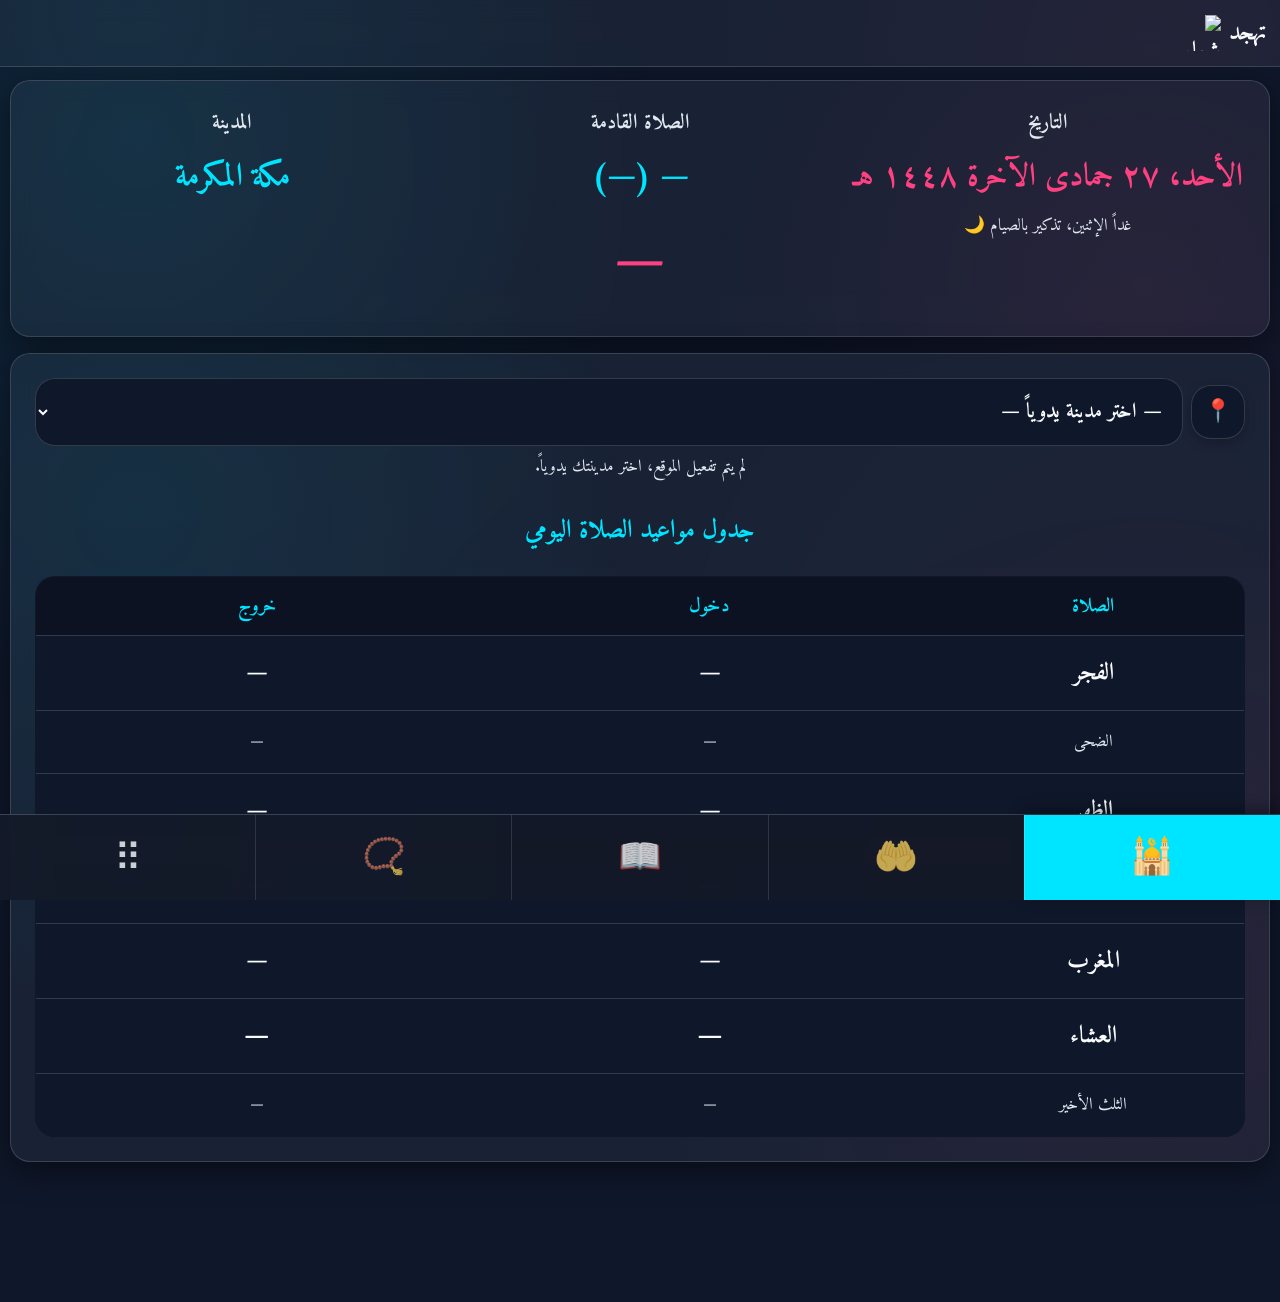
==== index.html @ 6f192158 "123" ====
<!doctype html>
<html lang="ar" dir="rtl" data-scheme="colorful">
<head>
<link rel="canonical" href="https://tahajjud.alhajda.com/" />
<meta name="description" content="تهجد: تطبيق ويب إسلامي متكامل يضم مواقيت الصلاة الدقيقة، أذكار الصباح والمساء، ومصحفاً إلكترونياً للقراءة."/>
<meta name="keywords" content="تهجد, مواقيت الصلاة، أذكار، القرآن الكريم، القبلة"/>

<meta property="og:title" content="تهجد - رفيقك اليومي في الطاعة"/>
<meta property="og:url" content="https://tahajjud.alhajda.com/"/>
<meta property="og:description" content="مواقيت صلاة، أذكار، وقرآن كريم في تطبيق واحد سريع وبسيط."/>
<meta property="og:image" content="./assets/img/icon-512.png"/>

<script type="application/ld+json">
{
  "@context": "https://schema.org",
  "@type": "WebApplication",
  "name": "تهجد",
  "url": "https://tahajjud.alhajda.com/",
  "description": "تطبيق ويب إسلامي متكامل يضم مواقيت الصلاة، أذكار الصباح والمساء، ومصحفاً للقراءة، وبوصلة القبلة.",
  "applicationCategory": "LifestyleApplication",
  "operatingSystem": "All",
  "browserRequirements": "Requires JavaScript and HTML5",
  "softwareVersion": "1.0.0"
}
</script>
  <meta charset="utf-8"/>
  <meta name="viewport" content="width=device-width, initial-scale=1"/>
  <meta name="theme-color" content="#1a1410"/>
  <link rel="manifest" href="./manifest.webmanifest"/>
  <link rel="icon" href="./assets/img/icon-192.png"/>
  <link rel="stylesheet" href="./assets/css/styles.css?v=1.0.0"/>
  <title>تهجد | مواقيت الصلاة، أذكار، والقرآن الكريم</title>
  <link rel="preconnect" href="https://api.aladhan.com" crossorigin>
<link rel="preconnect" href="https://fonts.googleapis.com">
<link rel="preconnect" href="https://fonts.gstatic.com" crossorigin>
<link rel="preload" as="style" href="https://fonts.googleapis.com/css2?family=Amiri:wght@400;700&display=swap">
<link rel="stylesheet" href="https://fonts.googleapis.com/css2?family=Amiri:wght@400;700&display=swap">
</head>
<body>
<header>
  <div class="header-wrap">
    <div class="brand">
  <span>تهجد</span>
  <img src="./assets/img/logo.svg" alt="شعار تطبيق تهجد" style="margin-right: 8px;"/>
</div>
  </div>
</header>

<main>
  <div class="card" id="topKpiCard"> <div class="grid">
      <div class="kpi">
        <div class="label">التاريخ</div>
        <div class="value secondary" id="hijri">—</div>
  <div id="fastingReminder" class="small" style="color: var(--accent); font-weight: bold; margin-top: 6px;"></div>
</div>
      <div class="kpi"><div class="label">الصلاة القادمة</div><div class="value"><span id="nextPrayerName">—</span> <span>(</span><span id="nextPrayerTime">—</span><span>)</span></div><div id="nextCountdown" style="direction: ltr;" class="pulse-text">—</div></div>
      <div class="kpi"><div class="label">المدينة</div><div class="value" id="cityDisplay">—</div><div class="small" id="ptMeta"></div></div>
    </div>
  </div>

  <div class="card">
    <section id="times" class="section active">
      <div class="row" id="locationControls" style="display: flex; flex-wrap: nowrap; gap: 8px;">
        <button class="btn" id="useLocation" title="تحديد موقعي التلقائي" style="padding: 0 12px; font-size: 1.4rem;">📍</button>
        <select id="citySelect" style="flex: 1;"><option value="">— اختر مدينة يدوياً —</option></select>
      </div>
      <div class="small" id="ptStatus" style="margin-top: 6px; text-align: center;"></div>
<h3 class="section-title" style="text-align: center; border-bottom: none; margin-bottom: 5px;">جدول مواعيد الصلاة اليومي</h3>

      <div class="table-wrap">
        <table class="table" style="margin-top:10px">
          <thead>
            <tr>
              <th style="text-align: center; width: 25%;">الصلاة</th>
              <th style="text-align: center;">دخول</th>
              <th style="text-align: center;">خروج</th>
            </tr>
          </thead>
          <tbody>
            <tr id="tr_Fajr"><th>الفجر</th><td id="t_fajr_s" style="text-align: center;">—</td><td id="t_fajr_e" style="text-align: center;">—</td></tr>
            <tr class="minor" id="tr_Duha"><th>الضحى</th><td id="t_duha_s" style="text-align: center;">—</td><td id="t_duha_e" style="text-align: center;">—</td></tr>
            <tr id="tr_Dhuhr"><th>الظهر</th><td id="t_dhuhr_s" style="text-align: center;">—</td><td id="t_dhuhr_e" style="text-align: center;">—</td></tr>
            <tr id="tr_Asr"><th>العصر</th><td id="t_asr_s" style="text-align: center;">—</td><td id="t_asr_e" style="text-align: center;">—</td></tr>
            <tr id="tr_Maghrib"><th>المغرب</th><td id="t_maghrib_s" style="text-align: center;">—</td><td id="t_maghrib_e" style="text-align: center;">—</td></tr>
         <tr id="tr_Isha">
        <th style="text-align: center;">العشاء</th>
        <td style="text-align: center;">
          <div style="display: flex; flex-direction: column; align-items: center; justify-content: center; width: 100%;">
             <div style="display: flex; align-items: center; justify-content: center; gap: 5px;">
                <span id="ishaAdhanLabel" class="small" style="display: none;">الأذان:</span>
                <span id="t_isha_s" class="time-font">—</span>
             </div>
             <div id="trueIshaContainer" class="small" style="display: none; margin-top: 2px;">
                الفعلي: <span id="t_isha_true_s">—</span>
             </div>
          </div>
        </td>
        <td id="t_isha_e" style="text-align: center; vertical-align: middle;" class="time-font">—</td>
      </tr>
            <tr class="minor" id="tr_Lastthird"><th>الثلث الأخير</th><td id="t_lastthird_s" style="text-align: center;">—</td><td id="t_lastthird_e" style="text-align: center;">—</td></tr>
          </tbody>
        </table>
      </div>
    </section>

    <section id="qibla" class="section">
      <p style="text-align: center; font-weight: bold; font-size: 1.3rem;">زاوية القبلة: <span id="qiblaDeg" style="color: var(--accent);">—</span></p>
      <div class="compass">
        <div class="dial"></div>
        <div id="needle" class="needle"></div>
      </div>
      <div class="row" style="justify-content: center; margin-top: 20px;">
        <button class="btn" id="enableCompass" style="font-size: 1.4rem;">اتجاه القبلة</button>
      </div>
      <div class="small" id="compassStatus" style="text-align: center; margin-top: 10px;"></div>
      <div class="small" id="compassAccuracy" style="text-align: center;"></div>
    </section>

    <section id="adhkar" class="section">
  <h3 class="section-title">فائدة اليوم</h3>
  <div class="pager-card" style="margin-bottom: 24px; text-align: center;">
    <p id="dailyBenefitContent" style="font-size: 1.6rem; color: var(--accent); font-weight: bold; line-height: 1.8;">جاري تحميل الفائدة...</p>
  </div>

  <div id="adhkarPills" class="pills"></div>
  <div class="progress" style="margin-bottom: 20px; height: 14px; border-radius: 8px; box-shadow: inset 0 2px 4px rgba(0,0,0,0.3);">
    <div id="globalAdhkarProgress" style="width:0; background:var(--accent);"></div>
  </div>
  <div id="adhkarContainer"></div>
</section>

    <section id="tasbeeh" class="section">
      <div class="tasbeeh-wrap">
        <div class="tasbeeh-meta">
          <select id="tasbeehPhraseSelect" aria-label="اختيار التسبيح"></select>
          <button class="btn secondary" id="tasbeehNext" style="font-size: 1.4rem;">التالي</button>
        </div>
        <div class="current-tasbeeh" id="currentTasbeeh">سُبْحَانَ اللَّهِ</div>
        <div class="tasbeeh-kpi">
          <div class="card inner-card"><div class="kpi"><div class="label">العدّاد</div><div class="tasbeeh-counter" id="tasbeehCount">0</div></div></div>
          <div class="card inner-card"><div class="kpi"><div class="label">الهدف</div><div class="tasbeeh-target" id="tasbeehTarget">الهدف: 33</div></div></div>
        </div>
        <div class="tasbeeh-main-btn-wrap"><button class="tasbeeh-btn" id="tasbeehBtn">سَبِّح</button></div>
        <div class="tasbeeh-secondary-row"><button class="btn danger tasbeeh-reset-small" id="tasbeehReset">تصفير</button></div>
      </div>
    </section>

 <section id="quran" class="section">
  <div class="quran-header">
    <h3 class="section-title">القرآن الكريم</h3>
    
    <button id="btnContinueReading" class="btn" style="width: 100%; margin-bottom: 15px; display: none; background: var(--accent2); font-size:1.4rem;">
       📖 متابعة القراءة (صفحة <span id="lastReadPageNum"></span>)
    </button>

    <input type="text" id="quranSearch" placeholder="🔍 ابحث عن اسم السورة..." 
           style="width: 100%; margin-bottom: 15px; padding: 12px; border-radius: 10px; border: 1px solid var(--border); background: var(--bg); color: var(--fg);">
    
    <div id="quranTabs" class="pills" style="grid-template-columns: 1fr 1fr 1fr; margin-bottom: 15px;">
      <button class="active" data-tab="surah">السور</button>
      <button data-tab="juz">الأجزاء</button>
      <button data-tab="page">الصفحات</button>
    </div>
  </div>

  <div id="surahList" class="surah-grid">
     <div style="text-align:center; width:100%; grid-column: 1 / -1;">جاري تحميل القائمة...</div>
  </div>

  <div id="quranReader" style="display:none;">
    <div class="reading-controls" style="display: flex; justify-content: space-between; align-items: center; margin-bottom: 20px;">
      <button id="backToSurahs" class="btn secondary" style="font-size: 1.2rem;">← عودة</button>
      <div id="surahTitle" style="font-size: 1.8rem; color: var(--accent); font-weight:bold;"></div>
      <div style="width: 40px;"></div> 
    </div>
    
    <div id="quranText" class="quran-text-container"></div>
    
    <div id="quranPageControls" class="reading-controls" style="display: none; justify-content: space-between; align-items: center; margin-top: 20px; border-top: 1px solid var(--border); padding-top: 15px;">
       <button id="btnNextPage" class="btn secondary" style="min-width: 90px;">التالية ←</button>
       <div id="pageInfo" style="font-weight: bold; color: var(--muted); font-size: 1.3rem;"></div>
       <button id="btnPrevPage" class="btn secondary" style="min-width: 90px;">→ السابقة</button>
    </div>
  </div>
</section>


    <section id="settings" class="section">
      <h3 class="section-title">إعدادات التطبيق</h3>
      <div class="pager-card" style="margin-bottom: 16px;">
    <div style="font-weight: bold; color: var(--accent); margin-bottom: 12px;">أقسام إضافية:</div>
    <div style="display: grid; gap: 10px; grid-template-columns: 1fr 1fr;">
       <button onclick="showSection('qibla')" class="btn secondary" style="font-size: 1.2rem;">🧭 القبلة</button>
       <button onclick="showSection('learning')" class="btn secondary" style="font-size: 1.2rem;">📚 فوائد وتعلم</button>
    </div>
  </div>
      <div class="pager-card" style="margin-bottom: 16px;">
        <div style="font-weight: bold; color: var(--accent); margin-bottom: 12px;">المظهر والألوان:</div>
        <div style="display: flex; gap: 12px; justify-content: center; flex-wrap: wrap;">
          <button class="color-dot" data-val="white" style="background-color: #f8f9fa;" title="ورقي"></button>
          <button class="color-dot" data-val="black" style="background-color: #141414;" title="مسطح"></button>
          <button class="color-dot" data-val="brown" style="background-color: #d4af37;" title="كلاسيكي"></button>
          <button class="color-dot" data-val="gray" style="background-color: #70757a;" title="زجاجي"></button>
          <button class="color-dot" data-val="colorful" style="background: linear-gradient(45deg, #06b6d4, #8b5cf6);" title="ملون"></button>
        </div>
      </div>

      <div class="pager-card" style="margin-bottom: 16px;">
        <div style="font-weight: bold; color: var(--accent); margin-bottom: 12px;">القراءة والتنبيهات:</div>
        <div style="display: grid; gap: 10px; grid-template-columns: 1fr 1fr;">
           <button id="toggleTashkeel" class="btn secondary" style="font-size: 1.2rem;">التشكيل (بَ/ب)</button>
           <button id="btnNotify" class="btn secondary" style="font-size: 1.2rem;">تنبيه الأذان 🔔</button>
           <button id="btnTextInc" class="btn secondary" style="font-size: 1.2rem;">تكبير الخط (A+)</button>
           <button id="btnTextDec" class="btn secondary" style="font-size: 1.2rem;">تصغير الخط (A-)</button>
           
        </div>
      </div>
<div class="pager-card" style="margin-bottom: 16px;">
  <div style="font-weight: bold; color: var(--accent); margin-bottom: 12px;">وقت العشاء الفعلي:</div>
  <button id="btnToggleTrueIsha" class="btn secondary" style="width: 100%; margin-bottom: 10px;">إظهار العشاء الفعلي</button>
  <p style="font-size: 1rem; color: var(--muted); line-height: 1.5; margin: 0; text-align: justify;">
    <b>لماذا يختلف؟</b> توقيت الأذان (الرسمي) يتبع تقويم أم القرى الذي يعتمد إضافة 90 دقيقة ثابتة بعد المغرب، بينما الوقت "الفعلي" يعتمد على الحساب الفلكي الدقيق لغياب الشفق الأحمر تماماً، وهو الأدق فلكياً.
  </p>
</div>
      <div class="pager-card" style="margin-bottom: 24px;">
        <div style="font-weight: bold; color: var(--accent); margin-bottom: 10px;">ضبط التاريخ الهجري:</div>
        <select id="hijriAdjSelect" style="width: 100%; border: 1px solid var(--border); background: var(--bg); color: var(--fg); border-radius: var(--radius); padding: 12px; font-family: 'Amiri', serif; font-size: 1.2rem; outline: none;">
          <option value="-2">تقديم يومين (-٢)</option>
          <option value="-1">تقديم يوم (-١)</option>
          <option value="0" selected>مطابق للتقويم (دقيق)</option>
          <option value="1">تأخير يوم (+١)</option>
          <option value="2">تأخير يومين (+٢)</option>
        </select>
      </div>
      
      <div style="text-align: center; padding: 20px 10px; color: var(--muted); font-size: 1.2rem; font-weight: bold; font-family: Arial, sans-serif;">
  الإصدار 1.0.0
</div>
    </section>
  </div>
</main>

<div id="updateBar">
  <div class="msg">تحديث جديد متوفر</div>
  <div class="row" style="margin:0"><button class="btn" id="updateNow">تحديث</button><button class="btn secondary" id="updateLater">لاحقًا</button></div>
</div>

<nav class="bottom-nav">
  <button class="active" data-target="times" title="أوقات الصلاة">🕌</button>
  <button data-target="adhkar" title="الأذكار">🤲</button>
  <button data-target="quran" title="القرآن">📖</button>
  <button data-target="tasbeeh" title="تسبيح">📿</button>
  <button data-target="settings" title="المزيد">⠿</button>
</nav>

<script src="./assets/js/app.js?v=1.0.1" type="module"></script>
</body>
</html>
---- assets/css/styles.css ----
@import url('https://fonts.googleapis.com/css2?family=Amiri:wght@400;700&display=swap');

:root, [data-scheme='brown'] {
  --bg: #2b221a; --bg2: #3a2e24; --card: #3a2e24; --fg: #fdf5e6; 
  --muted: #d4c4b7; --accent: #d4af37; --accent2: #b8860b; --danger: #e63946; 
  --border: rgba(212, 175, 55, 0.35); --radius: 14px; 
  --card-border: 1px solid var(--border); --card-shadow: 0 8px 24px rgba(0,0,0,0.3); 
  --pattern-bg: url("data:image/svg+xml,%3Csvg width='40' height='40' viewBox='0 0 40 40' xmlns='http://www.w3.org/2000/svg'%3E%3Cpath d='M20 0l2 10 10 2-10 2-2 10-2-10-10-2 10-2z' fill='%23d4af37' fill-opacity='0.1' fill-rule='evenodd'/%3E%3C/svg%3E");
}

[data-scheme='colorful'] {
  --bg: #0f172a; --bg2: rgba(30, 41, 59, 0.7); --card: rgba(30, 41, 59, 0.7);
  --fg: #f8fafc; --muted: #e2e8f0; --accent: #00e5ff; --accent2: #ff4081; --danger: #ff5252; 
  --border: rgba(255, 255, 255, 0.15); --radius: 20px; 
  --card-border: 1px solid rgba(255, 255, 255, 0.15); --card-shadow: 0 8px 32px rgba(0, 0, 0, 0.5); 
  --pattern-bg: radial-gradient(circle at 10% 20%, rgba(0, 229, 255, 0.08), transparent 40%), radial-gradient(circle at 90% 80%, rgba(255, 64, 129, 0.08), transparent 40%);
}

[data-scheme='black'] {
  --bg: #000000;         /* أسود مطلق للخلفية الأساسية والقارئ */
  --bg2: #080808;        /* أسود قريب جداً للهيدر والفوتر ليعطي عمق */
  --card: #0c0c0c;       /* أسود بلمحة رمادية بسيطة للكروت لتظهر ملامحها */
  --fg: #d4c4b7;         /* لون بني خفيف (كريمي ترابي) مريح جداً للعين وغير ناصع */
  --muted: #666666;      /* لون رمادي للنصوص الأقل أهمية */
  --accent: #d4af37;     /* لون ذهبي مطفي للعناوين والأرقام */
  --accent2: #333333;    /* لون للأزرار غير النشطة */
  --danger: #9e2a2b;     /* أحمر داكن هادئ */
  --border: #1a1a1a;     /* حدود خفيفة جداً تظهر ملامح الأقسام */
  --radius: 12px; 
  --card-border: 1px solid var(--border); 
  --card-shadow: none; 
  --pattern-bg: none;    /* إزالة أي نقش لضمان سواد الخلفية في القرآن */
}

[data-scheme='gray'] {
  --bg: #1a1c23; --bg2: #272a33; --card: #272a33; --fg: #f1f3f5; --muted: #aab0b6; 
  --accent: #8ab4f8; --accent2: #5f6368; --danger: #f28b82; --border: rgba(255,255,255,.1);
  --radius: 16px; --card-border: 1px solid var(--border); --card-shadow: 0 8px 24px rgba(0,0,0,0.3); --pattern-bg: none;
}

[data-scheme='white'] {
  --bg: #f4f6f8; --bg2: #ffffff; --card: #ffffff; --fg: #1c1e21; --muted: #606770; 
  --accent: #1877f2; --accent2: #a0aab5; --danger: #d93025; --border: rgba(0,0,0,.1);
  --radius: 14px; --card-border: 1px solid var(--border); --card-shadow: 0 4px 16px rgba(0,0,0,0.06); --pattern-bg: none;
}

*{box-sizing:border-box;min-width:0}
html,body{margin:0;padding:0;}

body{
  font-family: 'Amiri', serif;
  font-size: 1.5rem; 
  text-rendering:optimizeLegibility;
  background:var(--bg); color:var(--fg);
  /* السماح بالسحب الطبيعي */
  overflow-y: auto; overflow-x: hidden;
  transition: font-size 0.3s ease, background 0.4s ease, color 0.4s ease;
}

body::before{
  content:'';position:fixed;inset:0;pointer-events:none; z-index:-2; background: var(--pattern-bg, none);
}

a{color:inherit; text-decoration:none;}
img,svg,canvas{max-width:100%;height:auto}

header{
  position: fixed; top: 0; left: 0; right: 0;
  background:var(--bg2); border-bottom:1px solid var(--border);
  z-index: 1000; backdrop-filter: blur(12px); -webkit-backdrop-filter: blur(12px);
}
header::before {
  content:''; position:absolute; inset:0; pointer-events:none; z-index:-1;
  background: var(--pattern-bg, none); opacity: 0.6;
}
.header-wrap{
  width:100%; padding:12px 14px; display:flex; align-items:center; justify-content:flex-start; /* لليمين في الـ RTL */
}
.brand{display:flex;align-items:center;font-weight:900;font-size:1.5rem;}
.brand img{width:36px;height:36px}

main{
  width:100%; max-width:100%; padding:80px 10px 140px; /* مساحة للهيدر والفوتر */
  display:grid; gap:16px; margin:0;
}

.card {
  background:var(--bg2); border:var(--card-border); border-radius:var(--radius);
  box-shadow:var(--card-shadow); padding:24px; position:relative; overflow:hidden;
  transition: background 0.4s ease, box-shadow 0.4s ease, border-color 0.4s ease;
}
[data-scheme='colorful'] .card { backdrop-filter: blur(12px); -webkit-backdrop-filter: blur(12px); }
.card::before { content:''; position:absolute; inset:0; pointer-events:none; z-index:0; background: var(--pattern-bg, none); opacity: 0.8; }
.card > * { position: relative; z-index: 1; }

.inner-card { padding: 16px; background: rgba(0,0,0,0.1); box-shadow: inset 0 2px 10px rgba(0,0,0,0.1); border: 1px solid var(--border); }
.grid{display:grid;grid-template-columns:repeat(auto-fit,minmax(260px,1fr));gap:14px}
.kpi{text-align:center}
.kpi .label{color:var(--muted);font-size:1.3rem; margin-bottom: 8px; display:block; font-weight:bold;}
.kpi .value{font-size:2rem;font-weight:900;color:var(--accent)}
.kpi .value.secondary{color:var(--accent2)}

@keyframes pulse { 0% { opacity: 1; transform: scale(1); } 50% { opacity: 0.8; transform: scale(0.98); } 100% { opacity: 1; transform: scale(1); } }
.pulse-text { animation: pulse 2s infinite ease-in-out; }
#nextCountdown{font-size:3.5rem;font-weight:900;color:var(--accent2);margin-top:8px}

.section{display:none;}
.section.active{display:block; animation: fadeIn 0.4s cubic-bezier(0.4, 0, 0.2, 1) forwards;}
@keyframes fadeIn { from { opacity: 0; transform: translateY(15px); } to { opacity: 1; transform: translateY(0); } }

.row{display:flex;gap:12px;flex-wrap:wrap;align-items:center}
.row button,.row select,.row input { border:1px solid var(--border);background:var(--bg);color:var(--fg); border-radius:var(--radius);padding:14px 16px;min-height:54px; font-family:'Amiri',serif; font-size: 1.3rem; font-weight: bold; transition: all 0.2s; outline: none; }

.table-wrap{overflow-x:auto;-webkit-overflow-scrolling:touch}
.table{width:100%;border-collapse:collapse;border: 1px solid var(--border); margin-top:12px; border-radius: var(--radius); overflow: hidden; background: var(--bg);}
.table th,.table td{padding:16px 8px; border-bottom:1px solid var(--border); font-size: 1.5rem; font-weight: bold;}
.table thead th{color:var(--accent);background:rgba(0,0,0,0.2); font-size: 1.4rem;}
.table tr.minor th,.table tr.minor td{color:var(--muted); font-weight: normal;}
.current-prayer { background-color: rgba(212, 175, 55, 0.15) !important; border-right: 6px solid var(--accent); }

.btn{background:var(--accent);color:var(--bg);border:none;border-radius:var(--radius);padding:14px 20px;font-weight:900;font-family:'Amiri',serif;cursor:pointer; font-size: 1.3rem; transition: all 0.2s; box-shadow: 0 4px 12px rgba(0,0,0,0.2);}
.btn.secondary{background:var(--bg);color:var(--fg);border:1px solid var(--border); box-shadow: none;}
.btn.danger{background:var(--danger);color:#fff;}

/* الأزرار السفلية (كبيرة ومتلاصقة وثابتة) */
.bottom-nav {
  position: fixed; bottom: 0; left: 0; right: 0;
  background: var(--bg2); border-top: 1px solid var(--border);
  display: flex; justify-content: center; align-items: stretch;
  padding: 0; z-index: 1000; backdrop-filter: blur(12px); -webkit-backdrop-filter: blur(12px);
  padding-bottom: env(safe-area-inset-bottom, 0px);
}
.bottom-nav::before { content:''; position:absolute; inset:0; pointer-events:none; z-index:-1; background: var(--pattern-bg, none); opacity: 0.6; }
.bottom-nav button { 
  background: var(--bg); border: none; border-left: 1px solid var(--border); border-radius: 0;
  font-size: 2.2rem; padding: 20px 0; cursor: pointer; transition: all 0.3s; 
  flex: 1; margin: 0; display: flex; justify-content: center; 
  /* تعديل هنا: تقليل الفلتر وزيادة الشفافية للوضوح */
  filter: grayscale(30%) opacity(0.8); 
  position: relative; z-index: 1; 
}

/* تحسين إضافي لزر الإعدادات (المزيد) تحديداً */
.bottom-nav button[data-target="settings"] {
  font-size: 2.4rem; /* تكبير بسيط ليظهر الرمز بوضوح */
  color: var(--fg);
}
/* تحسين ظهور الأيقونات غير النشطة في الوضع الأسود */
[data-scheme='black'] .bottom-nav button {
    filter: grayscale(100%) brightness(0.7); /* جعلها هادئة وغير لامعة */
    color: var(--fg);
}

[data-scheme='black'] .bottom-nav button.active {
    filter: none; /* الأيقونة النشطة تظهر بلونها الكامل أو الأبيض */
    background: #111111; /* خلفية خفيفة جداً للزر النشط */
}
.bottom-nav button:last-child { border-left: none; }
.bottom-nav button.active { background: var(--accent); filter: grayscale(0%) opacity(1); box-shadow: 0 -4px 15px rgba(0,0,0,0.4); }

.pills {display: grid; grid-template-columns: repeat(4, 1fr); gap: 10px; margin: 10px 0 20px;}
.pills button { border: 1px solid var(--border); background: var(--bg); color: var(--fg); border-radius: var(--radius); padding: 12px 4px; min-height: 58px; font-family: 'Amiri', serif; cursor: pointer; font-size: 1.2rem; font-weight: bold; line-height: 1.3; transition: all 0.2s; }
.pills button.active {background: var(--accent2); color: #fff; border-color: var(--accent2); transform: scale(1.05); }

.pager-wrap{display:grid;gap:18px; width:100%; margin:0 auto}
.pager-card{padding:26px;border:var(--card-border);border-radius:var(--radius);background:var(--bg);box-shadow:var(--card-shadow); transition: all 0.3s;}
.dhikr-text,.pager-card .dhikr-text{font-size:2em;line-height:2.2;margin:0;color:var(--accent); font-weight: bold;}
.pager-meta{display:flex;justify-content:space-between;gap:12px;flex-wrap:wrap;color:var(--muted);font-size:1.2rem;margin-top:16px}
.pager-controls{display:grid;grid-template-columns:1fr 1fr;gap:14px}
.pager-index{text-align:center;color:var(--muted);font-size:1.4rem; font-weight: bold;}

.progress{background:rgba(0,0,0,.2);border: 1px solid var(--border);}
.progress>div{height:100%;width:0;background:var(--accent); transition: width 0.5s cubic-bezier(0.4, 0, 0.2, 1); border-radius: 6px;}

.actions{display:flex;gap:14px;flex-wrap:wrap;justify-content:flex-start;align-items:center;margin-top:16px}
.actions .left{display:flex;gap:12px;flex-wrap:wrap;align-items:center}
.btn.tiny,.mini-link{padding:10px 14px !important;min-height:40px !important;font-size:1.2rem !important;border-radius:var(--radius) !important;font-weight:800}

.repeat-square{width:70px;min-width:70px;height:70px;padding:0 !important;border-radius:var(--radius) !important;display:inline-flex;align-items:center;justify-content:center;font-size:1.8rem !important;font-weight:900;font-family:Arial,sans-serif; background: var(--bg2);}
.repeat-square.wide{width:auto;min-width:90px;padding:0 16px !important}
.repeat-square.done{background:var(--accent2);color:#fff;border-color:var(--accent2)}
.when-chip{display:inline-flex;align-items:center;gap:6px;padding:8px 12px;border-radius:var(--radius);border:1px dashed var(--accent);font-size:1.2rem;color:var(--accent)}

.compass{position:relative;width:260px;height:260px;margin:20px auto}
.compass .dial{position:absolute;inset:0;border-radius:50%;border:6px solid var(--accent);background:var(--bg) url("data:image/svg+xml,%3Csvg width='100%25' height='100%25' viewBox='0 0 100 100' xmlns='http://www.w3.org/2000/svg'%3E%3Ccircle cx='50' cy='50' r='40' fill='none' stroke='%23d4af37' stroke-width='1' stroke-opacity='0.3'/%3E%3C/svg%3E") center center no-repeat; background-size: cover; box-shadow: inset 0 0 20px rgba(0,0,0,0.5);}
.compass .needle {
  position: absolute;
  left: 50%;
  top: 50%;
  width: 8px;
  height: 120px;
  background: var(--danger);
  transform-origin: 50% 100%;
  transform: translate(-50%, -100%) rotate(0deg);
  border-radius: 6px;
  box-shadow: 0 4px 8px rgba(0,0,0,0.5);

}
.tasbeeh-wrap{display:grid;gap:18px; width:100%; margin:0 auto}
.tasbeeh-meta{display:grid;gap:12px;grid-template-columns:1fr auto}
#tasbeehPhraseSelect { width: 100%; background-color: var(--bg) !important; border: 2px solid var(--border) !important; color: var(--fg) !important; font-size: 1.6rem !important; font-weight: bold; padding: 16px 12px !important; border-radius: var(--radius); outline: none; transition: border-color 0.3s; }
.current-tasbeeh{padding:24px;border:var(--card-border);border-radius:var(--radius);background:var(--bg);text-align:center;font-weight:900;font-size:2.2rem;line-height:1.8;color:var(--accent);box-shadow:var(--card-shadow);}
.tasbeeh-kpi{display:grid;grid-template-columns:repeat(2,minmax(0,1fr));gap:16px}
.tasbeeh-counter{font-size:4.5rem !important;line-height:1;font-weight:900;color:var(--accent);font-family:Arial,sans-serif}
.tasbeeh-target{font-size:1.8rem;font-weight:800;color:var(--accent2)}
.tasbeeh-main-btn-wrap{margin-top:16px;display:flex;justify-content:center}
.tasbeeh-btn{ width:180px;height:180px;border-radius:50%;font-size:2.5rem;font-weight:900; background: radial-gradient(circle at 30% 30%, var(--accent), var(--accent2)); color:var(--bg);border:6px solid var(--bg);box-shadow:0 10px 30px rgba(0,0,0,0.5), inset 0 0 20px rgba(255,255,255,0.2); display:flex;align-items:center;justify-content:center;font-family:'Amiri',serif;cursor:pointer; transition: all 0.15s cubic-bezier(0.4, 0, 0.2, 1); }
.tasbeeh-btn:active{transform:scale(.92);box-shadow:0 4px 15px rgba(0,0,0,0.5), inset 0 0 10px rgba(0,0,0,0.2);}
.tasbeeh-secondary-row{display:flex;justify-content:center;margin-top:18px}

.section-title { font-size: 1.6rem; color: var(--accent); border-bottom: 2px dashed var(--border); padding-bottom: 8px; margin-bottom: 16px;}
.custom-list { padding-right: 20px; font-size: 1.4rem; line-height: 1.8; }
.custom-list li { margin-bottom: 12px; }
.custom-list a { color: var(--accent); text-decoration: underline; text-decoration-color: var(--border); text-underline-offset: 4px; }
.custom-list a:hover { color: var(--accent2); }

#updateBar{position:fixed;left:50%;bottom:120px;transform:translateX(-50%);width:min(520px,calc(100% - 24px));display:none;gap:10px;align-items:center;justify-content:space-between;background:var(--bg2);border:1px solid var(--accent);border-radius:var(--radius);padding:14px 18px;z-index:9999; box-shadow: 0 10px 30px rgba(0,0,0,0.5);}
#updateBar .msg{font-size:1.3rem;font-weight:700}

.color-dot {
  width: 32px !important; height: 32px !important;
  border-radius: 50% !important; border: 2px solid rgba(255,255,255,0.3) !important;
  cursor: pointer; padding: 0 !important; min-height: auto !important;
  box-shadow: 0 4px 8px rgba(0,0,0,0.3); transition: transform 0.2s cubic-bezier(0.4, 0, 0.2, 1);
}
.color-dot:hover { border-color: var(--accent) !important; transform: scale(1.1); }

@media (max-width:768px){
  #nextCountdown{font-size:3.5rem}
  .row{flex-direction:column;align-items:stretch} .row>*{width:100%}
  .compass{width:220px;height:220px} .tasbeeh-btn{width:160px;height:160px;font-size:2.2rem}
}
@media (max-width:420px){
  body{font-size:1.3rem} .card{padding:16px}
  .brand img{width:32px;height:32px} .brand{font-size:1.4rem}
  #nextCountdown{font-size:3rem} .table th,.table td{padding:12px 4px;font-size:1.3rem}
  .tasbeeh-counter{font-size:3.8rem !important} .tasbeeh-target{font-size:1.5rem}
  .tasbeeh-btn{width:140px;height:140px;font-size:2rem}
  .pills button { font-size: 1.1rem; padding: 8px 2px; min-height: 50px; }
  .bottom-nav button { font-size: 2.1rem; padding: 18px 0; }
}
.surah-grid { display: grid; grid-template-columns: repeat(auto-fill, minmax(140px, 1fr)); gap: 12px; }
.surah-card { background: var(--bg); border: 1px solid var(--border); padding: 16px; border-radius: var(--radius); text-align: center; cursor: pointer; transition: all 0.2s; box-shadow: var(--card-shadow); }
.surah-card:hover { border-color: var(--accent); transform: translateY(-2px); }
.surah-name { font-size: 1.6rem; font-weight: bold; color: var(--accent); }
.surah-meta { font-size: 1.1rem; color: var(--muted); margin-top: 5px; }

.ayah-text { display: inline; }
/* تعديل شكل رقم الآية */
.ayah-number { 
  display: inline-flex; align-items: center; justify-content: center; 
  width: 36px; height: 36px; margin: 0 8px; font-size: 1.1rem; 
  /* جعل رقم الآية يتبع اللون الذهبي المطفي */
  color: var(--accent) !important; 
  background: url("data:image/svg+xml,%3Csvg xmlns='http://www.w3.org/2000/svg' viewBox='0 0 36 36'%3E%3Cpath fill='none' stroke='%23d4af37' stroke-width='1.5' d='M18 2L22.5 7L29.5 8.5L30.5 15.5L35 20.5L30.5 25.5L29.5 32.5L22.5 34L18 39L13.5 34L6.5 32.5L5.5 25.5L1 20.5L5.5 15.5L6.5 8.5L13.5 7Z'/%3E%3C/svg%3E") no-repeat center center; 
  background-size: contain; 
  /* إضافة فلتر لتخفيف حدة اللون وجعله مريحاً للعين في الظلام */
  filter: sepia(0.4); 
}
/* أضف هذا النمط في ملف styles.css */
.small, .table tr.minor th, .table tr.minor td {
  font-size: 1.1rem !important; /* حجم خط صغير وموحد */
  color: var(--muted) !important;
  font-weight: normal !important;
}
/* أضف هذه الأنماط في نهاية ملف assets/css/styles.css */

/* توحيد حجم خط الأرقام في الجدول */
.time-font {
  font-size: 1.4rem !important;
  font-weight: bold !important;
  font-family: Arial, sans-serif; /* استخدام خط سليم للأرقام لضمان التساوي */
}

/* توحيد الحجم الصغير (الضحى، الثلث الأخير، دقة الموقع، وتفاصيل العشاء) */
.small, .table tr.minor th, .table tr.minor td {
  font-size: 1.05rem !important; 
  color: var(--muted) !important;
  font-weight: normal !important;
}

/* ضبط عناوين الجدول */
.table thead th {
  font-size: 1.2rem !important;
  padding: 12px 5px !important;
}
/* واجهة القراءة الكاملة للقرآن */
/* تعديل واجهة القارئ لضمان السواد المطلق */
.reader-overlay {
  position: fixed; inset: 0; 
  /* إجبار الخلفية على السواد المطلق المتوافق مع شاشات الأيفون */
  background: var(--bg) !important; 
  z-index: 9999;
  display: flex; flex-direction: column; 
  padding: env(safe-area-inset-top) 0 env(safe-area-inset-bottom);
}
.reader-header {
  display: flex; align-items: center; justify-content: space-between;
  padding: 10px 15px; border-bottom: 1px solid var(--border); background: var(--bg2);
}
/* تعديل منطقة نص القرآن (الخط واللون) */
.quran-content-area {
  flex: 1; overflow-y: auto; padding: 30px 20px;
  font-size: 2.2rem; line-height: 2.8; text-align: justify; font-family: 'Amiri', serif;
  /* استخدام اللون البني الخفيف (الذي عرفناه بـ --fg) للنص ليكون غير مبهر */
  color: var(--fg) !important; 
  background: var(--bg) !important;
}
.reader-footer {
  display: flex; align-items: center; justify-content: space-between;
  padding: 12px 20px; background: var(--bg2); border-top: 1px solid var(--border);
}
.back-btn { font-size: 2.5rem; background: none; border: none; color: var(--accent); cursor: pointer; }
.reader-title { font-size: 1.4rem; font-weight: bold; color: var(--accent); }
/* تنسيقات قسم القرآن الكريم والبث */
.surah-grid { display: grid; grid-template-columns: repeat(auto-fill, minmax(140px, 1fr)); gap: 12px; }
.surah-card { background: var(--bg); border: 1px solid var(--border); padding: 16px; border-radius: var(--radius); text-align: center; cursor: pointer; transition: all 0.2s; box-shadow: var(--card-shadow); }
.surah-card:hover { border-color: var(--accent); transform: translateY(-2px); }
.surah-name { font-size: 1.6rem; font-weight: bold; color: var(--accent); }
.surah-meta { font-size: 1.1rem; color: var(--muted); margin-top: 5px; }

.video-container {
  position: relative; width: 100%; aspect-ratio: 16 / 9;
  border-radius: var(--radius); overflow: hidden; background: #000; margin-top: 10px;
}
.video-container iframe { position: absolute; top: 0; left: 0; width: 100%; height: 100%; border: none; }

#quranTabs { margin-bottom: 20px; display: grid; grid-template-columns: 1fr 1fr; gap: 10px; }
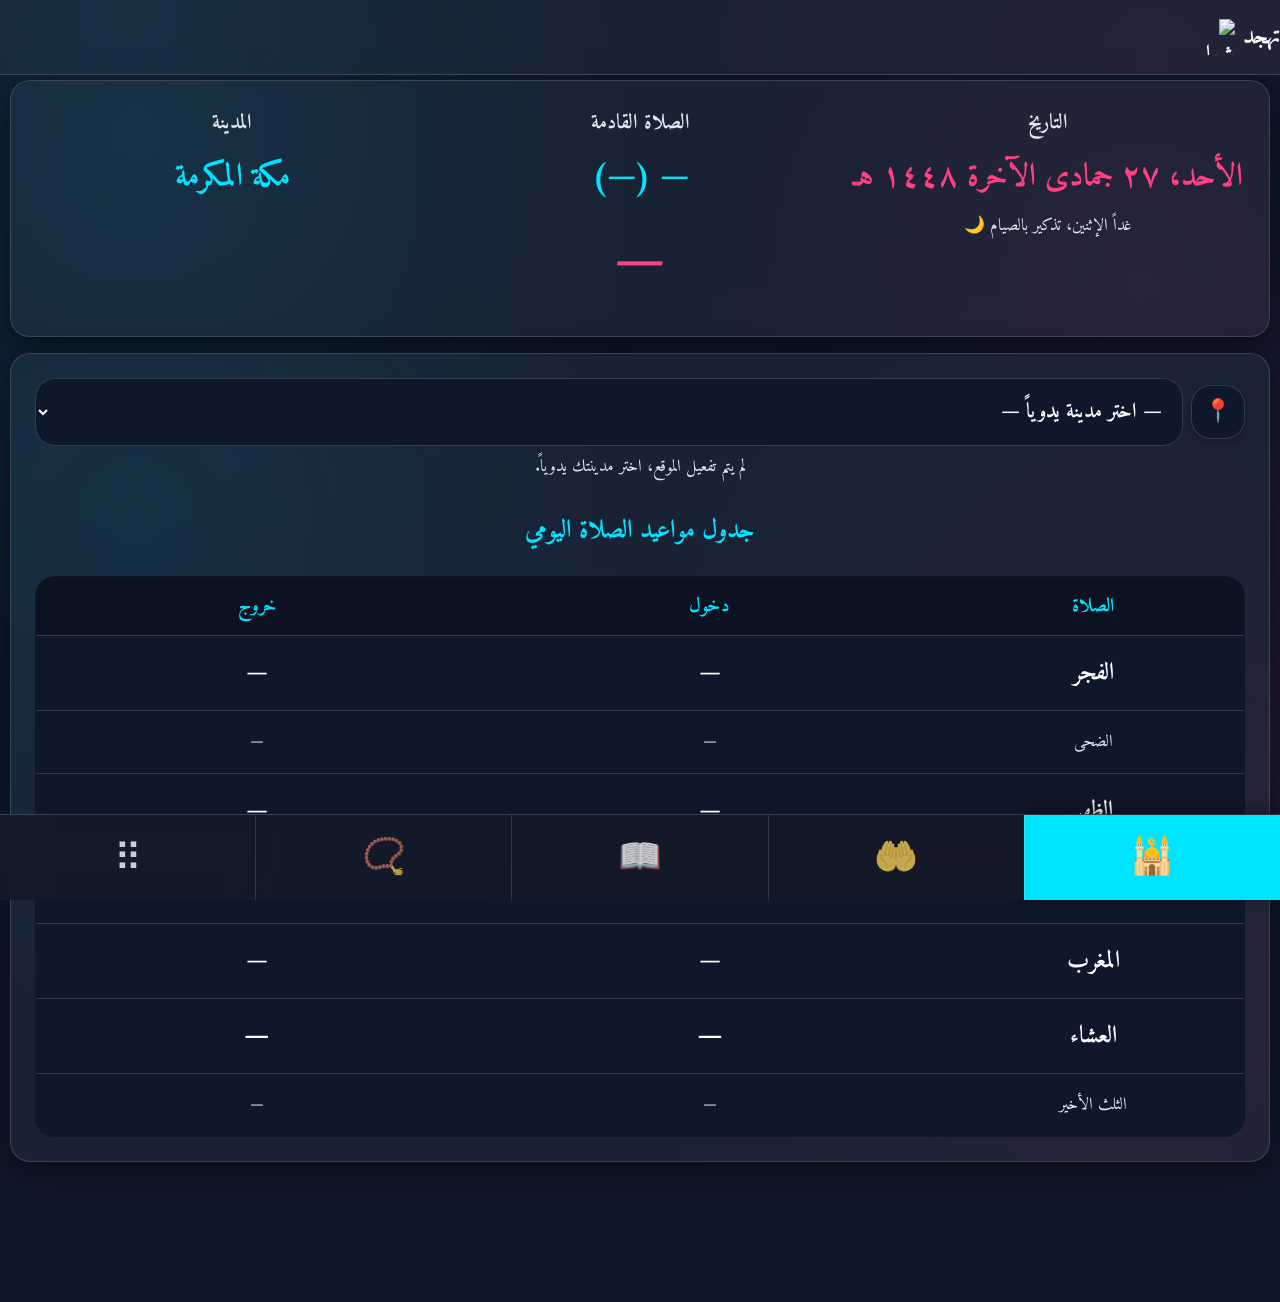
==== commit 69aa2311: "Update index.html" ====
--- a/index.html
+++ b/index.html
@@ -1,6 +1,22 @@
 <!doctype html>
 <html lang="ar" dir="rtl" data-scheme="colorful">
 <head>
+  <script type="text/javascript">
+    (function(c,l,a,r,i,t,y){
+        c[a]=c[a]||function(){(c[a].q=c[a].q||[]).push(arguments)};
+        t=l.createElement(r);t.async=1;t.src="https://www.clarity.ms/tag/"+i;
+        y=l.getElementsByTagName(r)[0];y.parentNode.insertBefore(t,y);
+    })(window, document, "clarity", "script", "wa2sfnwh0s");
+</script>
+  <!-- Google tag (gtag.js) -->
+<script async src="https://www.googletagmanager.com/gtag/js?id=G-6HYRJKXF53"></script>
+<script>
+  window.dataLayer = window.dataLayer || [];
+  function gtag(){dataLayer.push(arguments);}
+  gtag('js', new Date());
+
+  gtag('config', 'G-6HYRJKXF53');
+</script>
 <link rel="canonical" href="https://tahajjud.alhajda.com/" />
 <meta name="description" content="تهجد: تطبيق ويب إسلامي متكامل يضم مواقيت الصلاة الدقيقة، أذكار الصباح والمساء، ومصحفاً إلكترونياً للقراءة."/>
 <meta name="keywords" content="تهجد, مواقيت الصلاة، أذكار، القرآن الكريم، القبلة"/>
@@ -38,11 +54,10 @@
 </head>
 <body>
 <header>
-  <div class="header-wrap">
-    <div class="brand">
+  <h1 class="brand">
   <span>تهجد</span>
   <img src="./assets/img/logo.svg" alt="شعار تطبيق تهجد" style="margin-right: 8px;"/>
-</div>
+</h1>
   </div>
 </header>
 
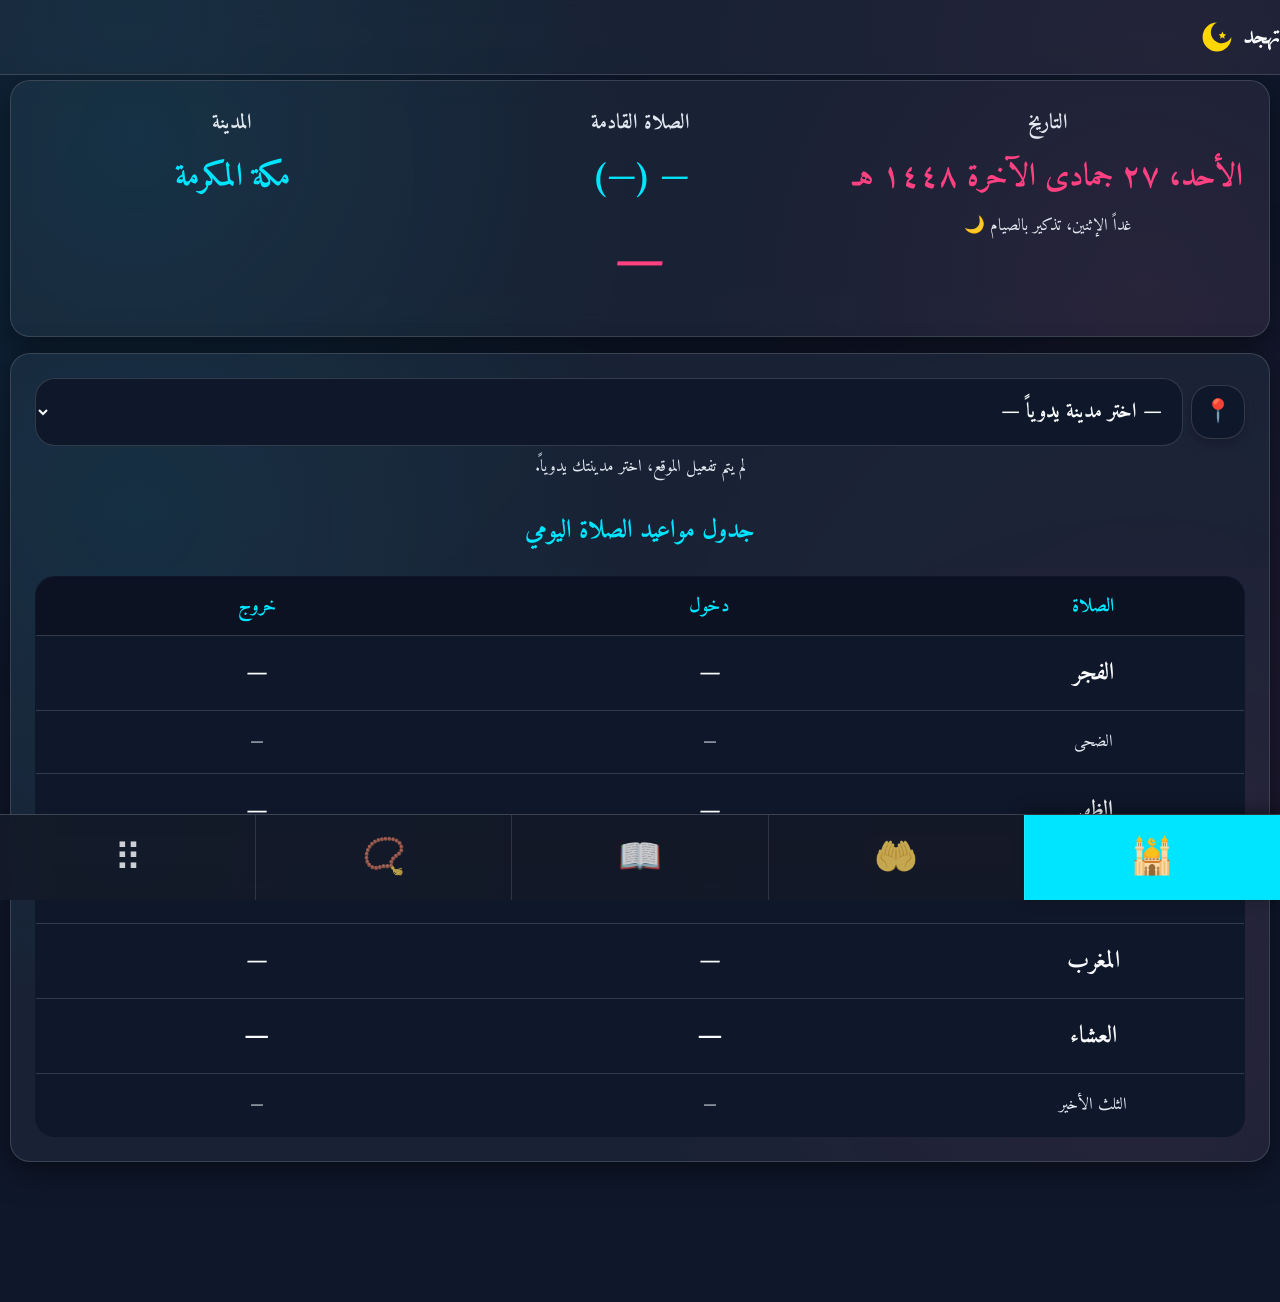
==== commit 1f09d5ef: "123" ====
--- a/index.html
+++ b/index.html
@@ -24,7 +24,7 @@
 <meta property="og:title" content="تهجد - رفيقك اليومي في الطاعة"/>
 <meta property="og:url" content="https://tahajjud.alhajda.com/"/>
 <meta property="og:description" content="مواقيت صلاة، أذكار، وقرآن كريم في تطبيق واحد سريع وبسيط."/>
-<meta property="og:image" content="./assets/img/icon-512.png"/>
+<meta property="og:image" content="https://tahajjud.alhajda.com/assets/img/logo.svg"/>
 
 <script type="application/ld+json">
 {
@@ -43,7 +43,7 @@
   <meta name="viewport" content="width=device-width, initial-scale=1"/>
   <meta name="theme-color" content="#1a1410"/>
   <link rel="manifest" href="./manifest.webmanifest"/>
-  <link rel="icon" href="./assets/img/icon-192.png"/>
+  <link rel="icon" href="./assets/img/logo.svg" type="image/svg+xml">
   <link rel="stylesheet" href="./assets/css/styles.css?v=1.0.0"/>
   <title>تهجد | مواقيت الصلاة، أذكار، والقرآن الكريم</title>
   <link rel="preconnect" href="https://api.aladhan.com" crossorigin>
@@ -247,11 +247,26 @@
           <option value="2">تأخير يومين (+٢)</option>
         </select>
       </div>
+      <div class="pager-card" id="installContainer" style="display: none; margin-bottom: 16px; border: 2px solid var(--accent);">
+  <div style="font-weight: bold; color: var(--accent); margin-bottom: 12px;">ثبت التطبيق على جهازك:</div>
+  <button id="btnInstallApp" class="btn" style="width: 100%; font-size: 1.4rem;">📲 تثبيت تطبيق تهجد</button>
+  <p class="small" style="margin-top: 8px; text-align: center;">لتسهيل الوصول للأذكار والمواقيت بدون متصفح.</p>
+</div>
       
       <div style="text-align: center; padding: 20px 10px; color: var(--muted); font-size: 1.2rem; font-weight: bold; font-family: Arial, sans-serif;">
   الإصدار 1.0.0
 </div>
     </section>
+    <section id="learning" class="section">
+  <h3 class="section-title">فوائد وتعلم</h3>
+  <div id="learnPlan"></div>
+  
+  <h3 class="section-title" style="margin-top: 20px;">مصادر وروابط</h3>
+  <ul id="learnCollections" class="custom-list"></ul>
+  
+  <h3 class="section-title" style="margin-top: 20px;">تذكيرات</h3>
+  <ul id="learnReminders" class="custom-list"></ul>
+</section>
   </div>
 </main>
 
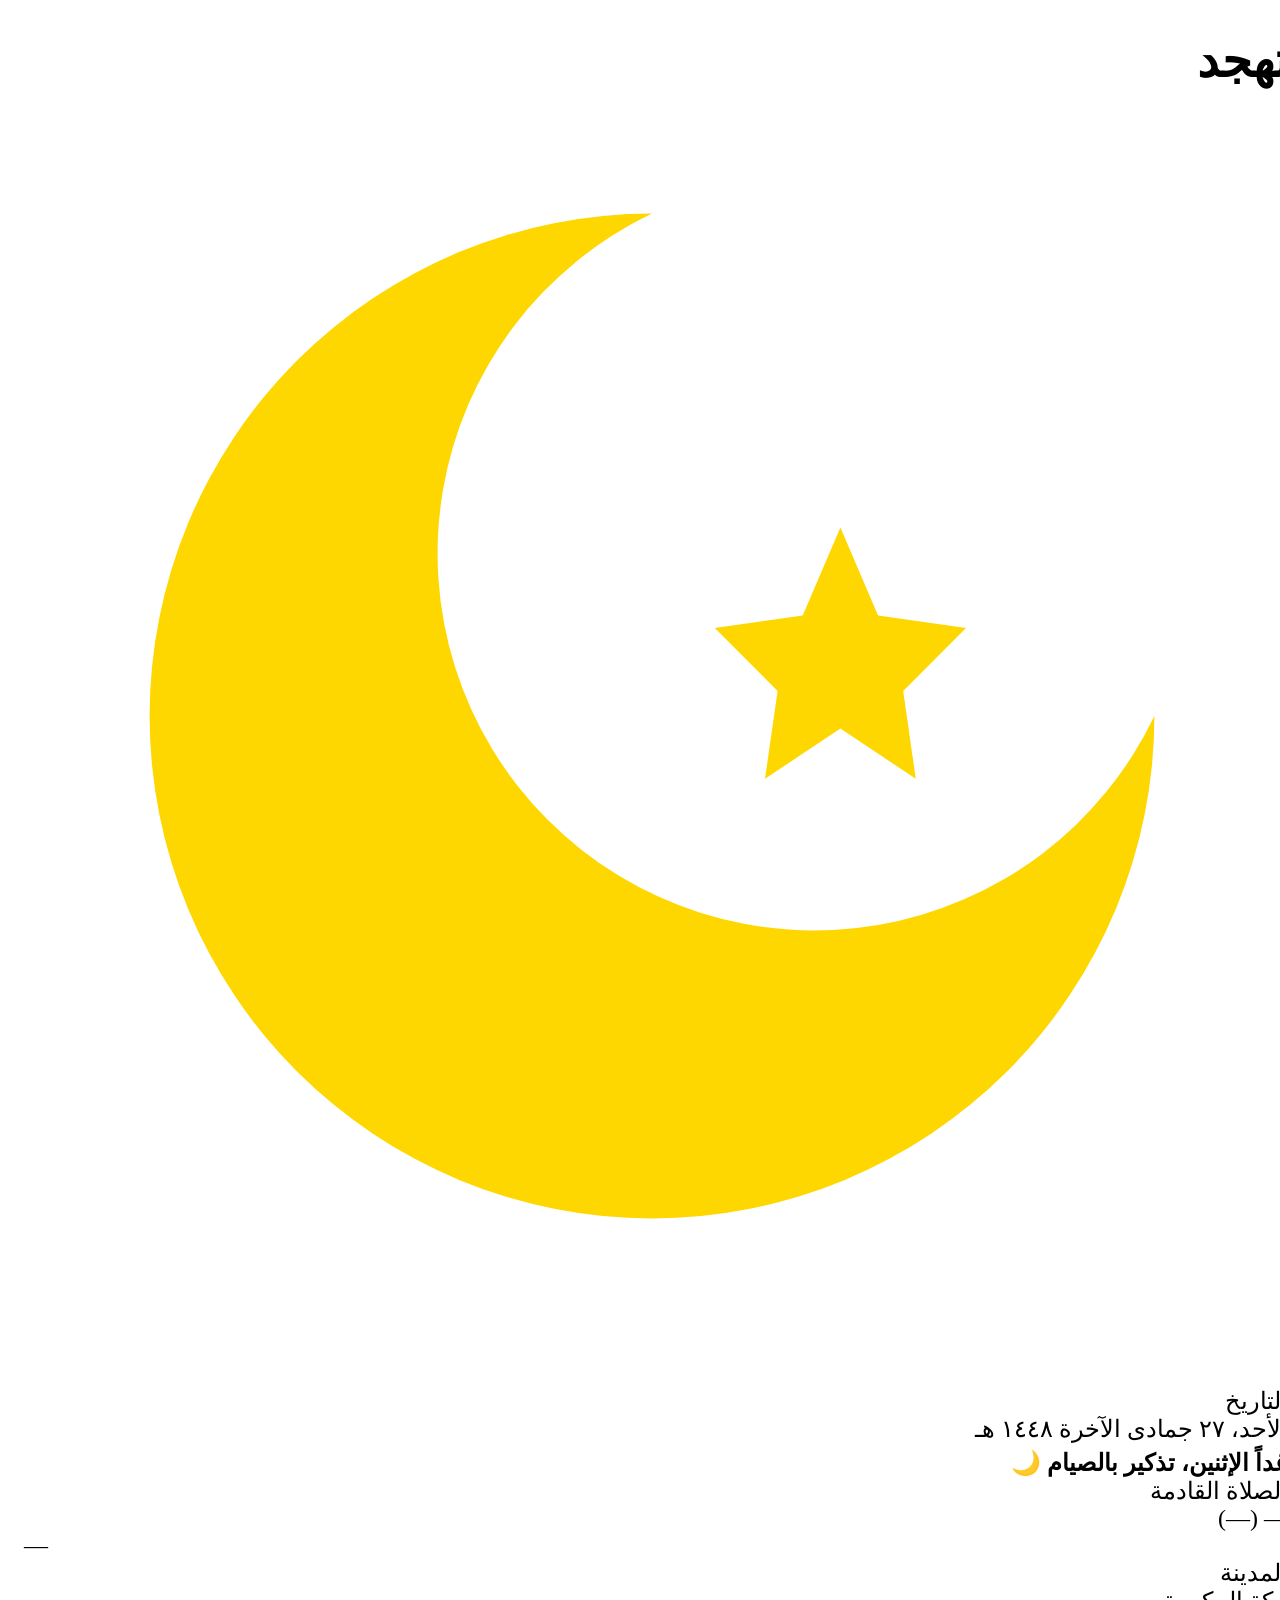
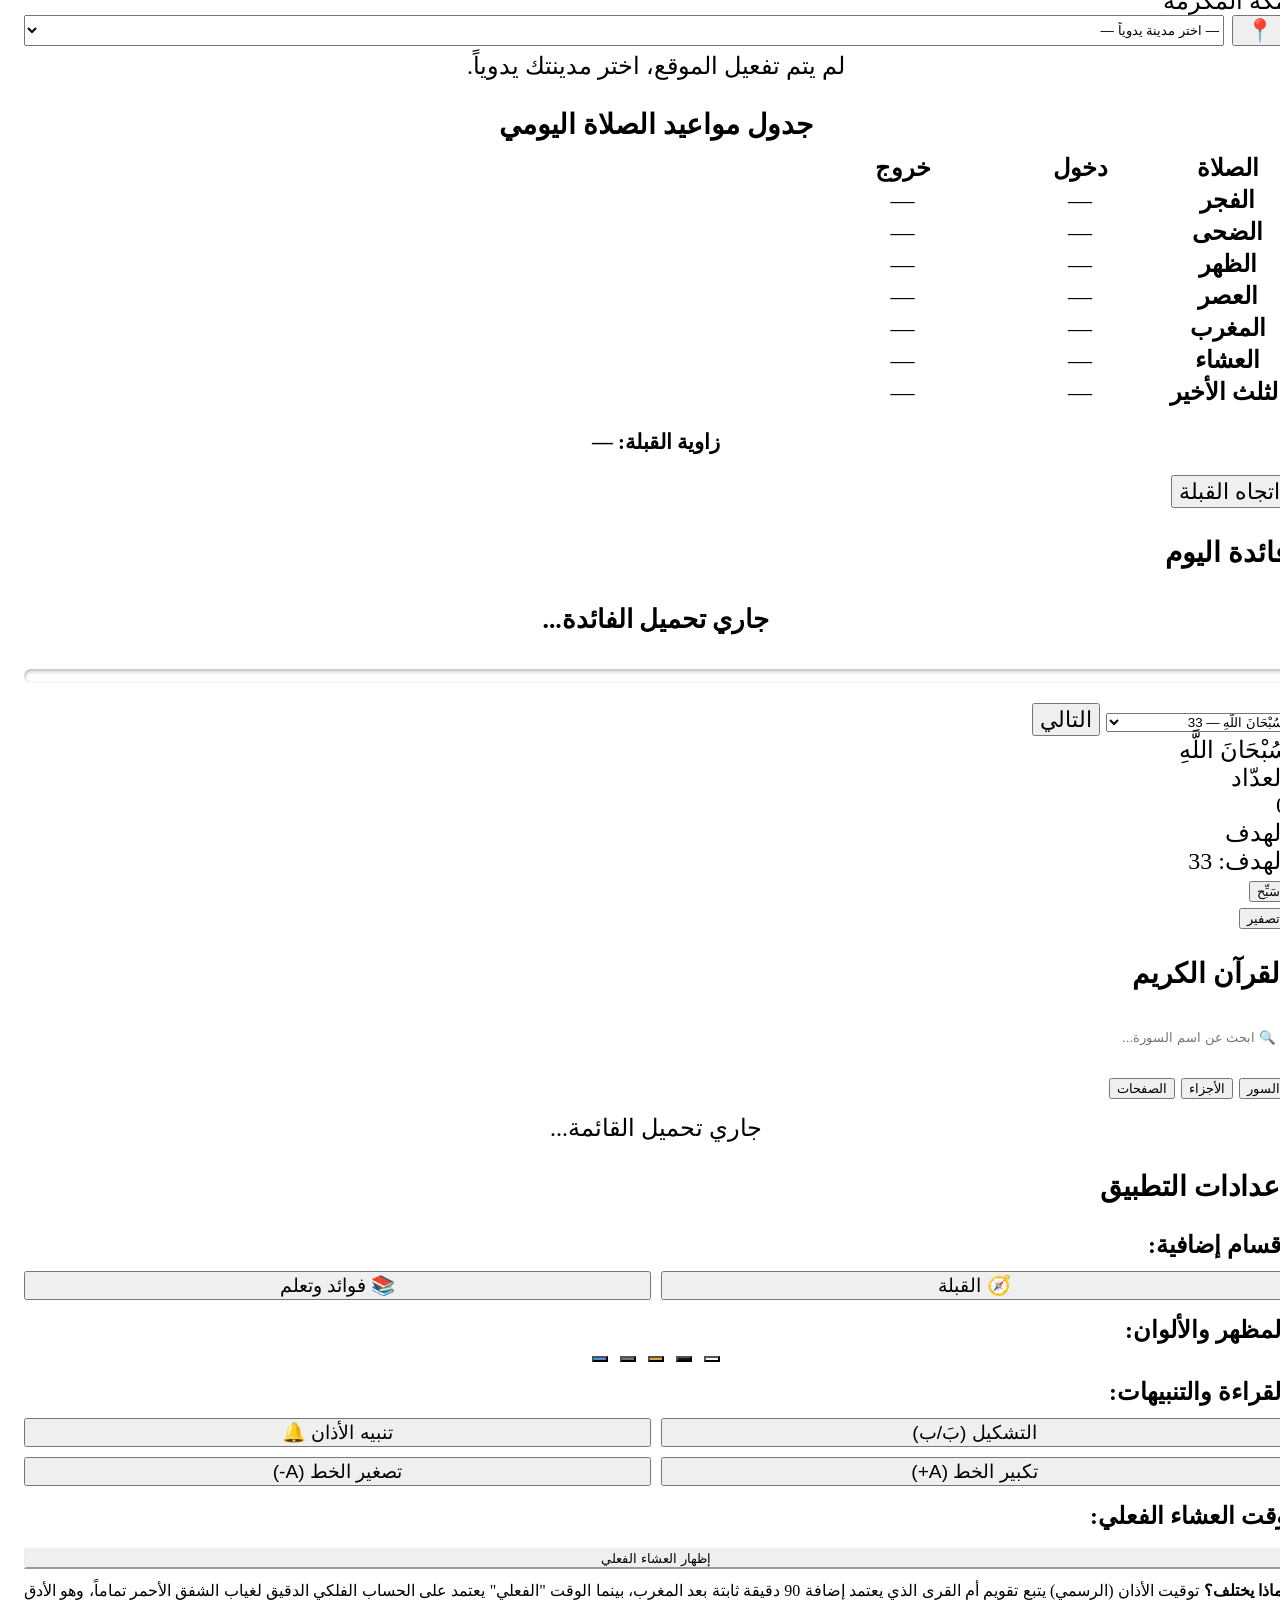
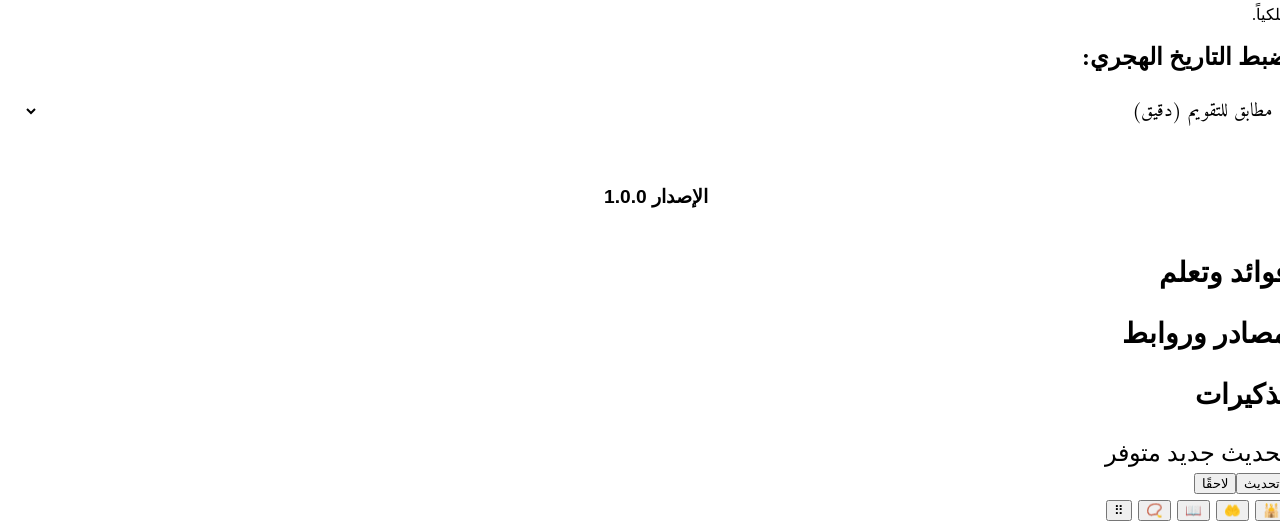
==== commit 24242102: "123" ====
--- a/index.html
+++ b/index.html
@@ -43,7 +43,8 @@
   <meta name="viewport" content="width=device-width, initial-scale=1"/>
   <meta name="theme-color" content="#1a1410"/>
   <link rel="manifest" href="./manifest.webmanifest"/>
-  <link rel="icon" href="./assets/img/logo.svg" type="image/svg+xml">
+  <link rel="icon" href="./assets/img/logo.svg?v=2" type="image/svg+xml">
+<link rel="apple-touch-icon" href="./assets/img/icon-192.png">
   <link rel="stylesheet" href="./assets/css/styles.css?v=1.0.0"/>
   <title>تهجد | مواقيت الصلاة، أذكار، والقرآن الكريم</title>
   <link rel="preconnect" href="https://api.aladhan.com" crossorigin>
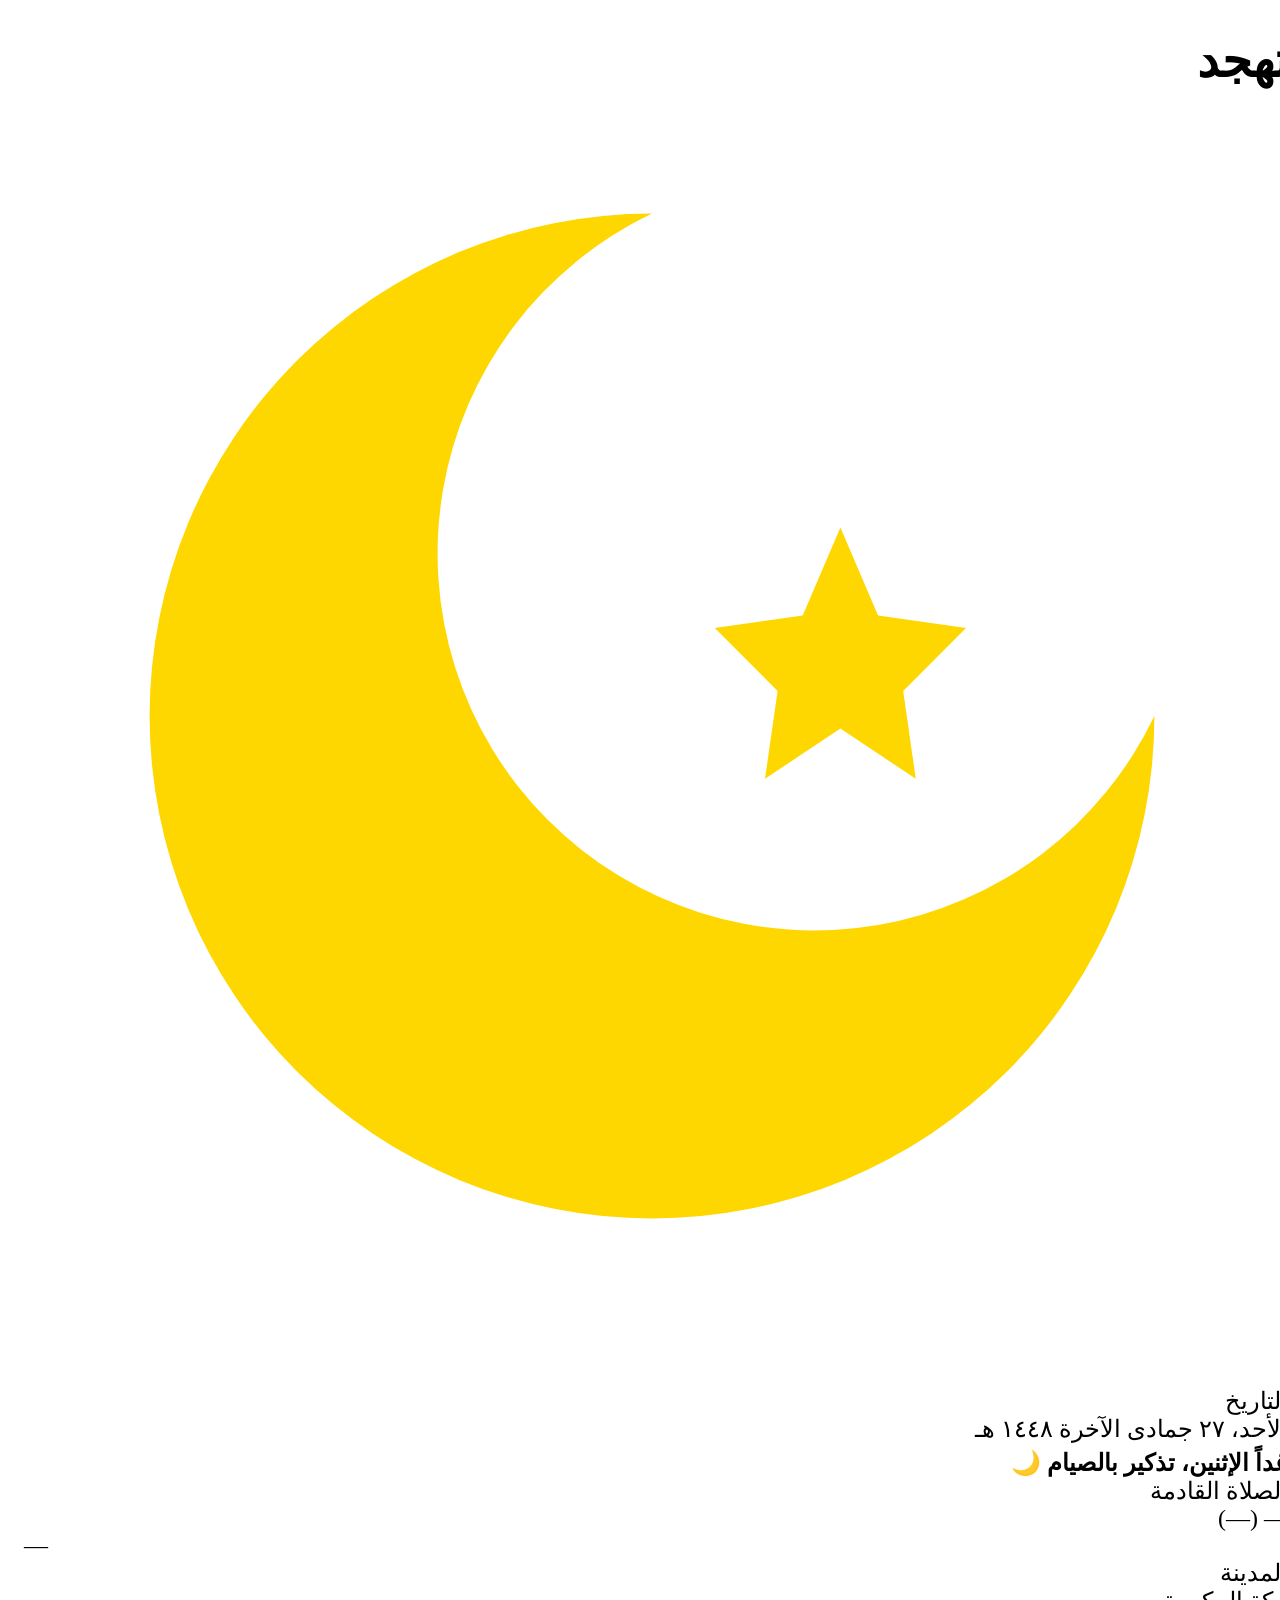
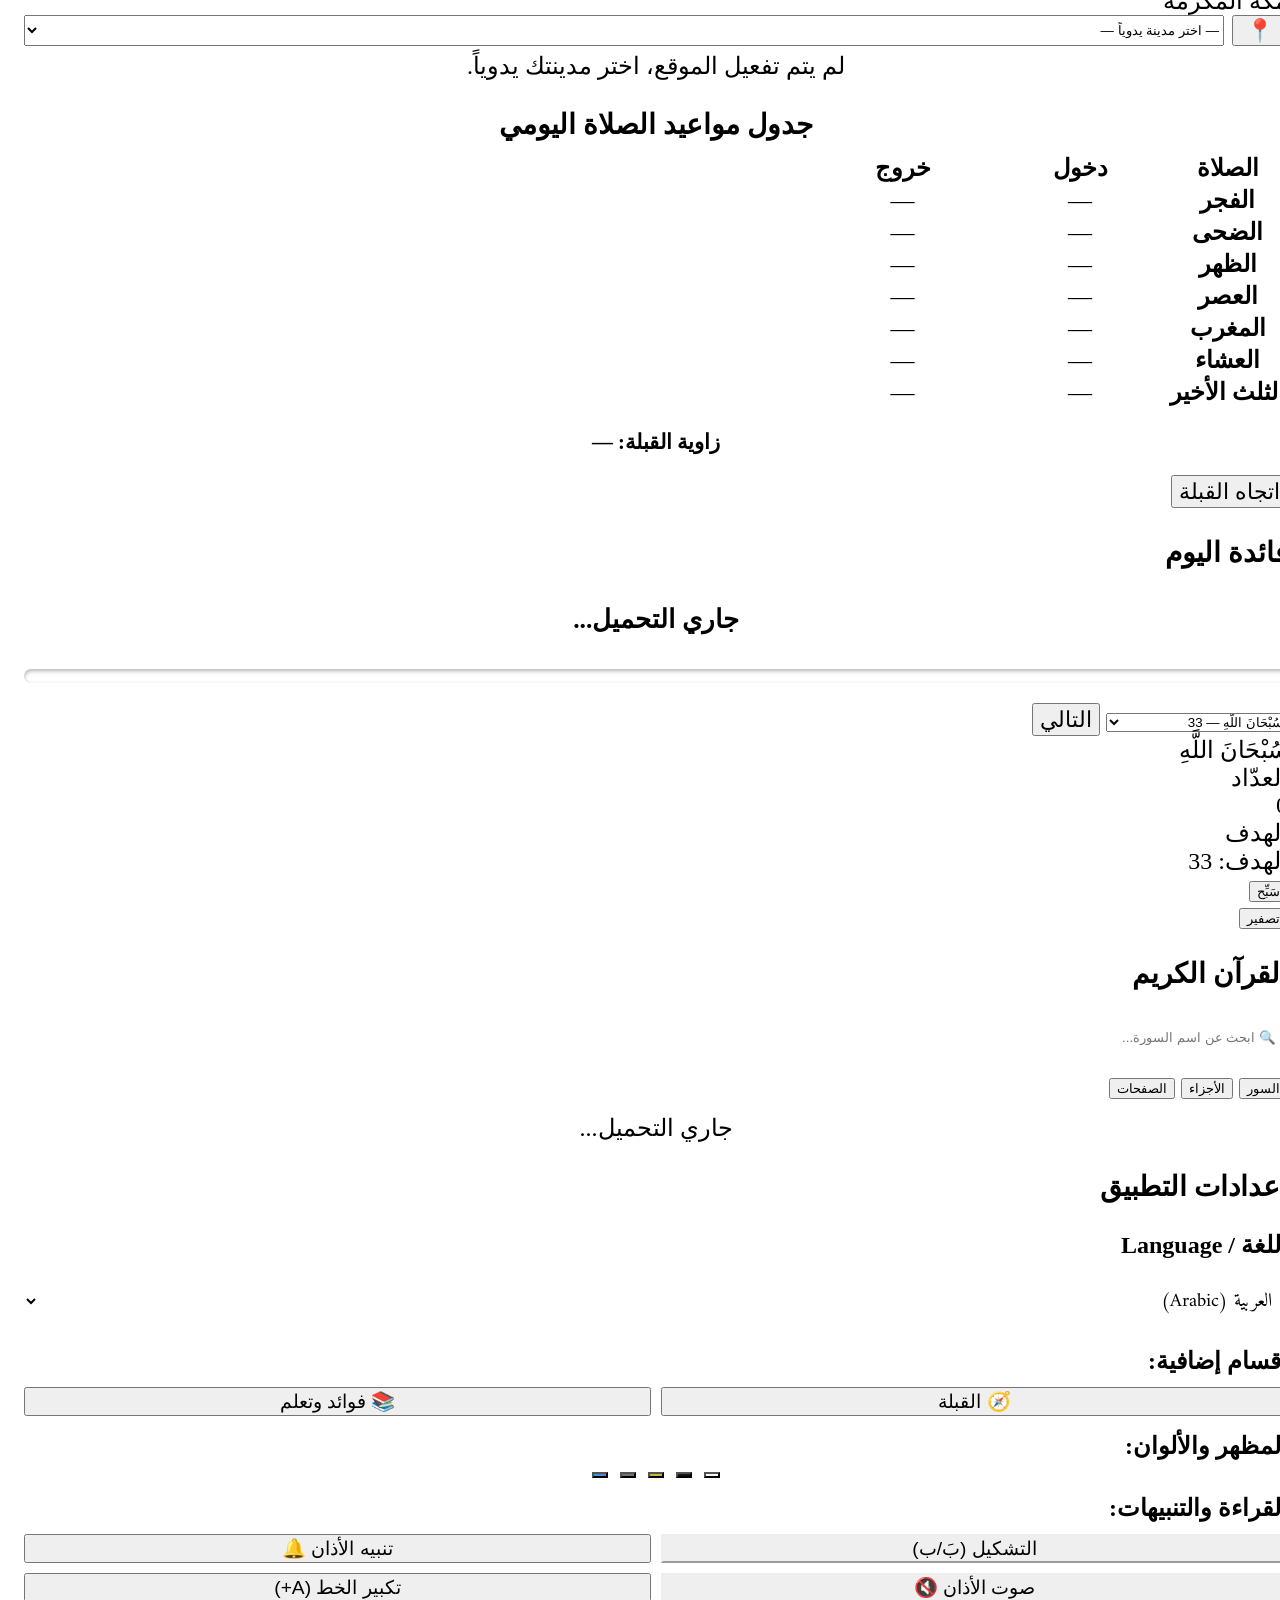
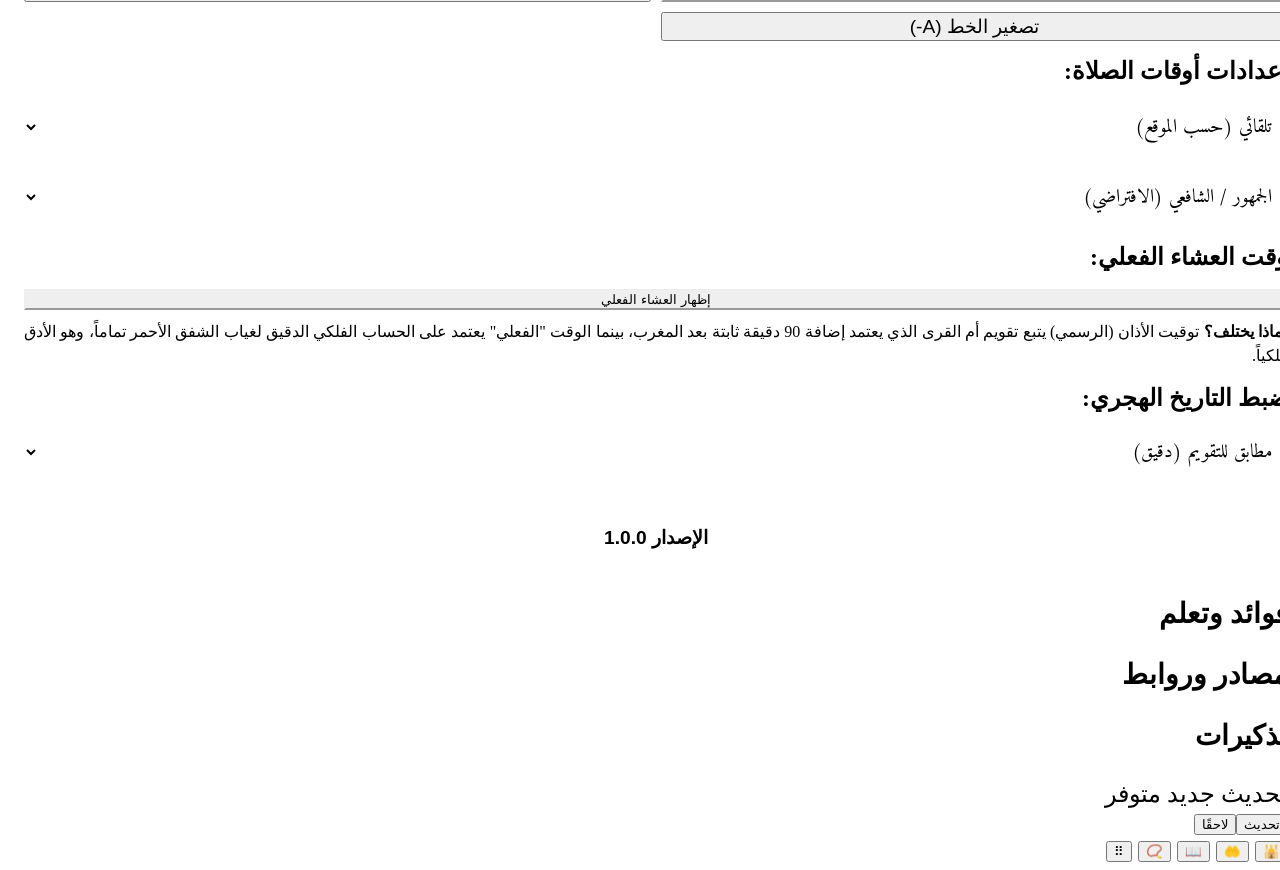
==== commit e31dccdc: "123" ====
--- a/index.html
+++ b/index.html
@@ -24,7 +24,9 @@
 <meta property="og:title" content="تهجد - رفيقك اليومي في الطاعة"/>
 <meta property="og:url" content="https://tahajjud.alhajda.com/"/>
 <meta property="og:description" content="مواقيت صلاة، أذكار، وقرآن كريم في تطبيق واحد سريع وبسيط."/>
-<meta property="og:image" content="https://tahajjud.alhajda.com/assets/img/logo.svg"/>
+<meta property="og:image" content="https://tahajjud.alhajda.com/assets/img/icon-512.png"/>
+<meta name="twitter:card" content="summary_large_image">
+<meta name="twitter:image" content="https://tahajjud.alhajda.com/assets/img/icon-512.png">
 
 <script type="application/ld+json">
 {
@@ -56,50 +58,49 @@
 <body>
 <header>
   <h1 class="brand">
-  <span>تهجد</span>
+  <span data-i18n="app_name">تهجد</span>
   <img src="./assets/img/logo.svg" alt="شعار تطبيق تهجد" style="margin-right: 8px;"/>
 </h1>
-  </div>
 </header>
 
 <main>
   <div class="card" id="topKpiCard"> <div class="grid">
       <div class="kpi">
-        <div class="label">التاريخ</div>
+        <div class="label" data-i18n="date_label">التاريخ</div>
         <div class="value secondary" id="hijri">—</div>
   <div id="fastingReminder" class="small" style="color: var(--accent); font-weight: bold; margin-top: 6px;"></div>
 </div>
-      <div class="kpi"><div class="label">الصلاة القادمة</div><div class="value"><span id="nextPrayerName">—</span> <span>(</span><span id="nextPrayerTime">—</span><span>)</span></div><div id="nextCountdown" style="direction: ltr;" class="pulse-text">—</div></div>
-      <div class="kpi"><div class="label">المدينة</div><div class="value" id="cityDisplay">—</div><div class="small" id="ptMeta"></div></div>
+      <div class="kpi"><div class="label" data-i18n="next_prayer">الصلاة القادمة</div><div class="value"><span id="nextPrayerName">—</span> <span style="display:inline-block; direction:ltr;">(<span id="nextPrayerTime">—</span>)</span></div><div id="nextCountdown" style="direction: ltr;" class="pulse-text">—</div></div>
+      <div class="kpi"><div class="label" data-i18n="city_label">المدينة</div><div class="value" id="cityDisplay">—</div><div class="small" id="ptMeta"></div></div>
     </div>
   </div>
 
   <div class="card">
     <section id="times" class="section active">
       <div class="row" id="locationControls" style="display: flex; flex-wrap: nowrap; gap: 8px;">
-        <button class="btn" id="useLocation" title="تحديد موقعي التلقائي" style="padding: 0 12px; font-size: 1.4rem;">📍</button>
-        <select id="citySelect" style="flex: 1;"><option value="">— اختر مدينة يدوياً —</option></select>
+        <button class="btn" id="useLocation" data-i18n-title="my_location" title="تحديد موقعي التلقائي" aria-label="تحديد موقعي التلقائي" style="padding: 0 12px; font-size: 1.4rem;">📍</button>
+        <select id="citySelect" style="flex: 1;" data-i18n-title="manual_city" title="اختر مدينة يدوياً" aria-label="اختر مدينة يدوياً"><option value="" data-i18n="manual_city">— اختر مدينة يدوياً —</option></select>
       </div>
       <div class="small" id="ptStatus" style="margin-top: 6px; text-align: center;"></div>
-<h3 class="section-title" style="text-align: center; border-bottom: none; margin-bottom: 5px;">جدول مواعيد الصلاة اليومي</h3>
+<h3 class="section-title" data-i18n="daily_table" style="text-align: center; border-bottom: none; margin-bottom: 5px;">جدول مواعيد الصلاة اليومي</h3>
 
       <div class="table-wrap">
         <table class="table" style="margin-top:10px">
           <thead>
             <tr>
-              <th style="text-align: center; width: 25%;">الصلاة</th>
-              <th style="text-align: center;">دخول</th>
-              <th style="text-align: center;">خروج</th>
+              <th style="text-align: center; width: 25%;" data-i18n="prayer_th">الصلاة</th>
+              <th style="text-align: center;" data-i18n="start_th">دخول</th>
+              <th style="text-align: center;" data-i18n="end_th">خروج</th>
             </tr>
           </thead>
           <tbody>
-            <tr id="tr_Fajr"><th>الفجر</th><td id="t_fajr_s" style="text-align: center;">—</td><td id="t_fajr_e" style="text-align: center;">—</td></tr>
-            <tr class="minor" id="tr_Duha"><th>الضحى</th><td id="t_duha_s" style="text-align: center;">—</td><td id="t_duha_e" style="text-align: center;">—</td></tr>
-            <tr id="tr_Dhuhr"><th>الظهر</th><td id="t_dhuhr_s" style="text-align: center;">—</td><td id="t_dhuhr_e" style="text-align: center;">—</td></tr>
-            <tr id="tr_Asr"><th>العصر</th><td id="t_asr_s" style="text-align: center;">—</td><td id="t_asr_e" style="text-align: center;">—</td></tr>
-            <tr id="tr_Maghrib"><th>المغرب</th><td id="t_maghrib_s" style="text-align: center;">—</td><td id="t_maghrib_e" style="text-align: center;">—</td></tr>
+            <tr id="tr_Fajr"><th data-i18n="Fajr">الفجر</th><td id="t_fajr_s" style="text-align: center;">—</td><td id="t_fajr_e" style="text-align: center;">—</td></tr>
+            <tr class="minor" id="tr_Duha"><th data-i18n="Duha">الضحى</th><td id="t_duha_s" style="text-align: center;">—</td><td id="t_duha_e" style="text-align: center;">—</td></tr>
+            <tr id="tr_Dhuhr"><th data-i18n="Dhuhr">الظهر</th><td id="t_dhuhr_s" style="text-align: center;">—</td><td id="t_dhuhr_e" style="text-align: center;">—</td></tr>
+            <tr id="tr_Asr"><th data-i18n="Asr">العصر</th><td id="t_asr_s" style="text-align: center;">—</td><td id="t_asr_e" style="text-align: center;">—</td></tr>
+            <tr id="tr_Maghrib"><th data-i18n="Maghrib">المغرب</th><td id="t_maghrib_s" style="text-align: center;">—</td><td id="t_maghrib_e" style="text-align: center;">—</td></tr>
          <tr id="tr_Isha">
-        <th style="text-align: center;">العشاء</th>
+        <th style="text-align: center;" data-i18n="Isha">العشاء</th>
         <td style="text-align: center;">
           <div style="display: flex; flex-direction: column; align-items: center; justify-content: center; width: 100%;">
              <div style="display: flex; align-items: center; justify-content: center; gap: 5px;">
@@ -113,29 +114,29 @@
         </td>
         <td id="t_isha_e" style="text-align: center; vertical-align: middle;" class="time-font">—</td>
       </tr>
-            <tr class="minor" id="tr_Lastthird"><th>الثلث الأخير</th><td id="t_lastthird_s" style="text-align: center;">—</td><td id="t_lastthird_e" style="text-align: center;">—</td></tr>
+            <tr class="minor" id="tr_Lastthird"><th data-i18n="last_third">الثلث الأخير</th><td id="t_lastthird_s" style="text-align: center;">—</td><td id="t_lastthird_e" style="text-align: center;">—</td></tr>
           </tbody>
         </table>
       </div>
     </section>
 
     <section id="qibla" class="section">
-      <p style="text-align: center; font-weight: bold; font-size: 1.3rem;">زاوية القبلة: <span id="qiblaDeg" style="color: var(--accent);">—</span></p>
+      <p style="text-align: center; font-weight: bold; font-size: 1.3rem;"><span data-i18n="qibla_angle">زاوية القبلة:</span> <span id="qiblaDeg" style="color: var(--accent);">—</span></p>
       <div class="compass">
         <div class="dial"></div>
         <div id="needle" class="needle"></div>
       </div>
       <div class="row" style="justify-content: center; margin-top: 20px;">
-        <button class="btn" id="enableCompass" style="font-size: 1.4rem;">اتجاه القبلة</button>
+        <button class="btn" id="enableCompass" style="font-size: 1.4rem;" data-i18n="qibla_btn">اتجاه القبلة</button>
       </div>
       <div class="small" id="compassStatus" style="text-align: center; margin-top: 10px;"></div>
       <div class="small" id="compassAccuracy" style="text-align: center;"></div>
     </section>
 
     <section id="adhkar" class="section">
-  <h3 class="section-title">فائدة اليوم</h3>
+  <h3 class="section-title" data-i18n="daily_benefit">فائدة اليوم</h3>
   <div class="pager-card" style="margin-bottom: 24px; text-align: center;">
-    <p id="dailyBenefitContent" style="font-size: 1.6rem; color: var(--accent); font-weight: bold; line-height: 1.8;">جاري تحميل الفائدة...</p>
+    <p id="dailyBenefitContent" data-i18n="loading" style="font-size: 1.6rem; color: var(--accent); font-weight: bold; line-height: 1.8;">جاري تحميل الفائدة...</p>
   </div>
 
   <div id="adhkarPills" class="pills"></div>
@@ -149,43 +150,43 @@
       <div class="tasbeeh-wrap">
         <div class="tasbeeh-meta">
           <select id="tasbeehPhraseSelect" aria-label="اختيار التسبيح"></select>
-          <button class="btn secondary" id="tasbeehNext" style="font-size: 1.4rem;">التالي</button>
+          <button class="btn secondary" id="tasbeehNext" style="font-size: 1.4rem;" data-i18n="tasbeeh_next">التالي</button>
         </div>
         <div class="current-tasbeeh" id="currentTasbeeh">سُبْحَانَ اللَّهِ</div>
         <div class="tasbeeh-kpi">
-          <div class="card inner-card"><div class="kpi"><div class="label">العدّاد</div><div class="tasbeeh-counter" id="tasbeehCount">0</div></div></div>
-          <div class="card inner-card"><div class="kpi"><div class="label">الهدف</div><div class="tasbeeh-target" id="tasbeehTarget">الهدف: 33</div></div></div>
+          <div class="card inner-card"><div class="kpi"><div class="label" data-i18n="tasbeeh_counter">العدّاد</div><div class="tasbeeh-counter" id="tasbeehCount">0</div></div></div>
+          <div class="card inner-card"><div class="kpi"><div class="label" data-i18n="tasbeeh_target">الهدف</div><div class="tasbeeh-target" id="tasbeehTarget">الهدف: 33</div></div></div>
         </div>
-        <div class="tasbeeh-main-btn-wrap"><button class="tasbeeh-btn" id="tasbeehBtn">سَبِّح</button></div>
-        <div class="tasbeeh-secondary-row"><button class="btn danger tasbeeh-reset-small" id="tasbeehReset">تصفير</button></div>
+        <div class="tasbeeh-main-btn-wrap"><button class="tasbeeh-btn" id="tasbeehBtn" data-i18n="tasbeeh_btn">سَبِّح</button></div>
+        <div class="tasbeeh-secondary-row"><button class="btn danger tasbeeh-reset-small" id="tasbeehReset" data-i18n="tasbeeh_reset">تصفير</button></div>
       </div>
     </section>
 
  <section id="quran" class="section">
   <div class="quran-header">
-    <h3 class="section-title">القرآن الكريم</h3>
+    <h3 class="section-title" data-i18n="quran_title">القرآن الكريم</h3>
     
-    <button id="btnContinueReading" class="btn" style="width: 100%; margin-bottom: 15px; display: none; background: var(--accent2); font-size:1.4rem;">
+    <button id="btnContinueReading" class="btn" style="width: 100%; margin-bottom: 15px; display: none; background: var(--accent2); font-size:1.4rem;" data-i18n="continue_reading">
        📖 متابعة القراءة (صفحة <span id="lastReadPageNum"></span>)
     </button>
 
-    <input type="text" id="quranSearch" placeholder="🔍 ابحث عن اسم السورة..." 
+    <input type="text" id="quranSearch" placeholder="🔍 ابحث عن اسم السورة..." data-i18n-placeholder="search_placeholder" 
            style="width: 100%; margin-bottom: 15px; padding: 12px; border-radius: 10px; border: 1px solid var(--border); background: var(--bg); color: var(--fg);">
     
     <div id="quranTabs" class="pills" style="grid-template-columns: 1fr 1fr 1fr; margin-bottom: 15px;">
-      <button class="active" data-tab="surah">السور</button>
-      <button data-tab="juz">الأجزاء</button>
-      <button data-tab="page">الصفحات</button>
+      <button class="active" data-tab="surah" data-i18n="tab_surah">السور</button>
+      <button data-tab="juz" data-i18n="tab_juz">الأجزاء</button>
+      <button data-tab="page" data-i18n="tab_page">الصفحات</button>
     </div>
   </div>
 
   <div id="surahList" class="surah-grid">
-     <div style="text-align:center; width:100%; grid-column: 1 / -1;">جاري تحميل القائمة...</div>
+     <div style="text-align:center; width:100%; grid-column: 1 / -1;" data-i18n="loading">جاري تحميل القائمة...</div>
   </div>
 
   <div id="quranReader" style="display:none;">
     <div class="reading-controls" style="display: flex; justify-content: space-between; align-items: center; margin-bottom: 20px;">
-      <button id="backToSurahs" class="btn secondary" style="font-size: 1.2rem;">← عودة</button>
+      <button id="backToSurahs" class="btn secondary" style="font-size: 1.2rem;" data-i18n="back_btn">← عودة</button>
       <div id="surahTitle" style="font-size: 1.8rem; color: var(--accent); font-weight:bold;"></div>
       <div style="width: 40px;"></div> 
     </div>
@@ -193,25 +194,38 @@
     <div id="quranText" class="quran-text-container"></div>
     
     <div id="quranPageControls" class="reading-controls" style="display: none; justify-content: space-between; align-items: center; margin-top: 20px; border-top: 1px solid var(--border); padding-top: 15px;">
-       <button id="btnNextPage" class="btn secondary" style="min-width: 90px;">التالية ←</button>
+       <button id="btnNextPage" class="btn secondary" style="min-width: 90px;" data-i18n="next_page">التالية ←</button>
        <div id="pageInfo" style="font-weight: bold; color: var(--muted); font-size: 1.3rem;"></div>
-       <button id="btnPrevPage" class="btn secondary" style="min-width: 90px;">→ السابقة</button>
+       <button id="btnPrevPage" class="btn secondary" style="min-width: 90px;" data-i18n="prev_page">→ السابقة</button>
     </div>
   </div>
 </section>
 
 
     <section id="settings" class="section">
-      <h3 class="section-title">إعدادات التطبيق</h3>
-      <div class="pager-card" style="margin-bottom: 16px;">
-    <div style="font-weight: bold; color: var(--accent); margin-bottom: 12px;">أقسام إضافية:</div>
+      <h3 class="section-title" data-i18n="settings_title">إعدادات التطبيق</h3>
+      <div class="pager-card" style="margin-bottom: 16px;">
+        <div style="font-weight: bold; color: var(--accent); margin-bottom: 12px;" data-i18n="lang_label">اللغة / Language:</div>
+        <select id="langSelect" aria-label="اختيار اللغة" style="width: 100%; border: 1px solid var(--border); background: var(--bg); color: var(--fg); border-radius: var(--radius); padding: 12px; font-family: 'Amiri', serif; font-size: 1.2rem; outline: none;">
+          <option value="ar">العربية (Arabic)</option>
+          <option value="en">English (الإنجليزية)</option>
+          <option value="ur">اردو (Urdu)</option>
+          <option value="bn">বাংলা (Bengali)</option>
+          <option value="id">Bahasa Indonesia</option>
+          <option value="tr">Türkçe (Turkish)</option>
+          <option value="fa">فارسی (Persian)</option>
+          <option value="fr">Français (French)</option>
+        </select>
+      </div>
+      <div class="pager-card" style="margin-bottom: 16px;">
+    <div style="font-weight: bold; color: var(--accent); margin-bottom: 12px;" data-i18n="extra_sections">أقسام إضافية:</div>
     <div style="display: grid; gap: 10px; grid-template-columns: 1fr 1fr;">
-       <button onclick="showSection('qibla')" class="btn secondary" style="font-size: 1.2rem;">🧭 القبلة</button>
-       <button onclick="showSection('learning')" class="btn secondary" style="font-size: 1.2rem;">📚 فوائد وتعلم</button>
-    </div>
-  </div>
-      <div class="pager-card" style="margin-bottom: 16px;">
-        <div style="font-weight: bold; color: var(--accent); margin-bottom: 12px;">المظهر والألوان:</div>
+       <button onclick="showSection('qibla')" class="btn secondary" style="font-size: 1.2rem;" data-i18n="btn_qibla_sec">🧭 القبلة</button>
+       <button onclick="showSection('learning')" class="btn secondary" style="font-size: 1.2rem;" data-i18n="btn_learn_sec">📚 فوائد وتعلم</button>
+    </div>
+  </div>
+      <div class="pager-card" style="margin-bottom: 16px;">
+        <div style="font-weight: bold; color: var(--accent); margin-bottom: 12px;" data-i18n="appearance">المظهر والألوان:</div>
         <div style="display: flex; gap: 12px; justify-content: center; flex-wrap: wrap;">
           <button class="color-dot" data-val="white" style="background-color: #f8f9fa;" title="ورقي"></button>
           <button class="color-dot" data-val="black" style="background-color: #141414;" title="مسطح"></button>
@@ -222,25 +236,41 @@
       </div>
 
       <div class="pager-card" style="margin-bottom: 16px;">
-        <div style="font-weight: bold; color: var(--accent); margin-bottom: 12px;">القراءة والتنبيهات:</div>
+        <div style="font-weight: bold; color: var(--accent); margin-bottom: 12px;" data-i18n="reading_alerts">القراءة والتنبيهات:</div>
         <div style="display: grid; gap: 10px; grid-template-columns: 1fr 1fr;">
-           <button id="toggleTashkeel" class="btn secondary" style="font-size: 1.2rem;">التشكيل (بَ/ب)</button>
-           <button id="btnNotify" class="btn secondary" style="font-size: 1.2rem;">تنبيه الأذان 🔔</button>
-           <button id="btnTextInc" class="btn secondary" style="font-size: 1.2rem;">تكبير الخط (A+)</button>
-           <button id="btnTextDec" class="btn secondary" style="font-size: 1.2rem;">تصغير الخط (A-)</button>
+           <button id="toggleTashkeel" class="btn secondary" style="font-size: 1.2rem;" data-i18n="btn_tashkeel">التشكيل (بَ/ب)</button>
+           <button id="btnNotify" class="btn secondary" style="font-size: 1.2rem;" data-i18n="btn_notify">تنبيه الأذان 🔔</button>
+           <button id="btnAudioAdhan" class="btn secondary" style="font-size: 1.2rem;">صوت الأذان 🔇</button>
+           <button id="btnTextInc" class="btn secondary" style="font-size: 1.2rem;" data-i18n="btn_font_inc">تكبير الخط (A+)</button>
+           <button id="btnTextDec" class="btn secondary" style="font-size: 1.2rem;" data-i18n="btn_font_dec">تصغير الخط (A-)</button>
            
         </div>
       </div>
+      <div class="pager-card" style="margin-bottom: 16px;">
+        <div style="font-weight: bold; color: var(--accent); margin-bottom: 12px;" data-i18n="prayer_settings">إعدادات أوقات الصلاة:</div>
+        <select id="calcMethodSelect" aria-label="طريقة الحساب" style="width: 100%; border: 1px solid var(--border); background: var(--bg); color: var(--fg); border-radius: var(--radius); padding: 12px; font-family: 'Amiri', serif; font-size: 1.2rem; outline: none; margin-bottom: 10px;">
+          <option value="auto">تلقائي (حسب الموقع)</option>
+          <option value="4">أم القرى (السعودية)</option>
+          <option value="5">الهيئة العامة للمساحة (مصر)</option>
+          <option value="3">رابطة العالم الإسلامي</option>
+          <option value="2">أمريكا الشمالية (ISNA)</option>
+          <option value="1">جامعة العلوم الإسلامية (كراتشي)</option>
+        </select>
+        <select id="calcSchoolSelect" aria-label="المذهب الفقهي" style="width: 100%; border: 1px solid var(--border); background: var(--bg); color: var(--fg); border-radius: var(--radius); padding: 12px; font-family: 'Amiri', serif; font-size: 1.2rem; outline: none;">
+          <option value="auto">الجمهور / الشافعي (الافتراضي)</option>
+          <option value="1">المذهب الحنفي (تأخير العصر)</option>
+        </select>
+      </div>
 <div class="pager-card" style="margin-bottom: 16px;">
-  <div style="font-weight: bold; color: var(--accent); margin-bottom: 12px;">وقت العشاء الفعلي:</div>
+  <div style="font-weight: bold; color: var(--accent); margin-bottom: 12px;" data-i18n="true_isha_title">وقت العشاء الفعلي:</div>
   <button id="btnToggleTrueIsha" class="btn secondary" style="width: 100%; margin-bottom: 10px;">إظهار العشاء الفعلي</button>
   <p style="font-size: 1rem; color: var(--muted); line-height: 1.5; margin: 0; text-align: justify;">
     <b>لماذا يختلف؟</b> توقيت الأذان (الرسمي) يتبع تقويم أم القرى الذي يعتمد إضافة 90 دقيقة ثابتة بعد المغرب، بينما الوقت "الفعلي" يعتمد على الحساب الفلكي الدقيق لغياب الشفق الأحمر تماماً، وهو الأدق فلكياً.
   </p>
 </div>
       <div class="pager-card" style="margin-bottom: 24px;">
-        <div style="font-weight: bold; color: var(--accent); margin-bottom: 10px;">ضبط التاريخ الهجري:</div>
-        <select id="hijriAdjSelect" style="width: 100%; border: 1px solid var(--border); background: var(--bg); color: var(--fg); border-radius: var(--radius); padding: 12px; font-family: 'Amiri', serif; font-size: 1.2rem; outline: none;">
+        <div style="font-weight: bold; color: var(--accent); margin-bottom: 10px;" data-i18n="hijri_adj_title">ضبط التاريخ الهجري:</div>
+        <select id="hijriAdjSelect" title="تعديل التاريخ الهجري" aria-label="تعديل التاريخ الهجري" style="width: 100%; border: 1px solid var(--border); background: var(--bg); color: var(--fg); border-radius: var(--radius); padding: 12px; font-family: 'Amiri', serif; font-size: 1.2rem; outline: none;">
           <option value="-2">تقديم يومين (-٢)</option>
           <option value="-1">تقديم يوم (-١)</option>
           <option value="0" selected>مطابق للتقويم (دقيق)</option>
@@ -249,8 +279,8 @@
         </select>
       </div>
       <div class="pager-card" id="installContainer" style="display: none; margin-bottom: 16px; border: 2px solid var(--accent);">
-  <div style="font-weight: bold; color: var(--accent); margin-bottom: 12px;">ثبت التطبيق على جهازك:</div>
-  <button id="btnInstallApp" class="btn" style="width: 100%; font-size: 1.4rem;">📲 تثبيت تطبيق تهجد</button>
+  <div style="font-weight: bold; color: var(--accent); margin-bottom: 12px;" data-i18n="install_title">ثبت التطبيق على جهازك:</div>
+  <button id="btnInstallApp" class="btn" style="width: 100%; font-size: 1.4rem;" data-i18n="btn_install">📲 تثبيت تطبيق تهجد</button>
   <p class="small" style="margin-top: 8px; text-align: center;">لتسهيل الوصول للأذكار والمواقيت بدون متصفح.</p>
 </div>
       
@@ -259,29 +289,29 @@
 </div>
     </section>
     <section id="learning" class="section">
-  <h3 class="section-title">فوائد وتعلم</h3>
+  <h3 class="section-title" data-i18n="learning_title">فوائد وتعلم</h3>
   <div id="learnPlan"></div>
   
-  <h3 class="section-title" style="margin-top: 20px;">مصادر وروابط</h3>
+  <h3 class="section-title" style="margin-top: 20px;" data-i18n="sources_title">مصادر وروابط</h3>
   <ul id="learnCollections" class="custom-list"></ul>
   
-  <h3 class="section-title" style="margin-top: 20px;">تذكيرات</h3>
+  <h3 class="section-title" style="margin-top: 20px;" data-i18n="reminders_title">تذكيرات</h3>
   <ul id="learnReminders" class="custom-list"></ul>
 </section>
   </div>
 </main>
 
 <div id="updateBar">
-  <div class="msg">تحديث جديد متوفر</div>
-  <div class="row" style="margin:0"><button class="btn" id="updateNow">تحديث</button><button class="btn secondary" id="updateLater">لاحقًا</button></div>
+  <div class="msg" data-i18n="update_msg">تحديث جديد متوفر</div>
+  <div class="row" style="margin:0"><button class="btn" id="updateNow" data-i18n="update_btn">تحديث</button><button class="btn secondary" id="updateLater" data-i18n="later_btn">لاحقًا</button></div>
 </div>
 
 <nav class="bottom-nav">
-  <button class="active" data-target="times" title="أوقات الصلاة">🕌</button>
-  <button data-target="adhkar" title="الأذكار">🤲</button>
-  <button data-target="quran" title="القرآن">📖</button>
-  <button data-target="tasbeeh" title="تسبيح">📿</button>
-  <button data-target="settings" title="المزيد">⠿</button>
+  <button class="active" data-target="times" title="أوقات الصلاة" aria-label="أوقات الصلاة">🕌</button>
+  <button data-target="adhkar" title="الأذكار" aria-label="الأذكار">🤲</button>
+  <button data-target="quran" title="القرآن" aria-label="القرآن">📖</button>
+  <button data-target="tasbeeh" title="تسبيح" aria-label="التسبيح">📿</button>
+  <button data-target="settings" title="المزيد" aria-label="الإعدادات">⠿</button>
 </nav>
 
 <script src="./assets/js/app.js?v=1.0.1" type="module"></script>
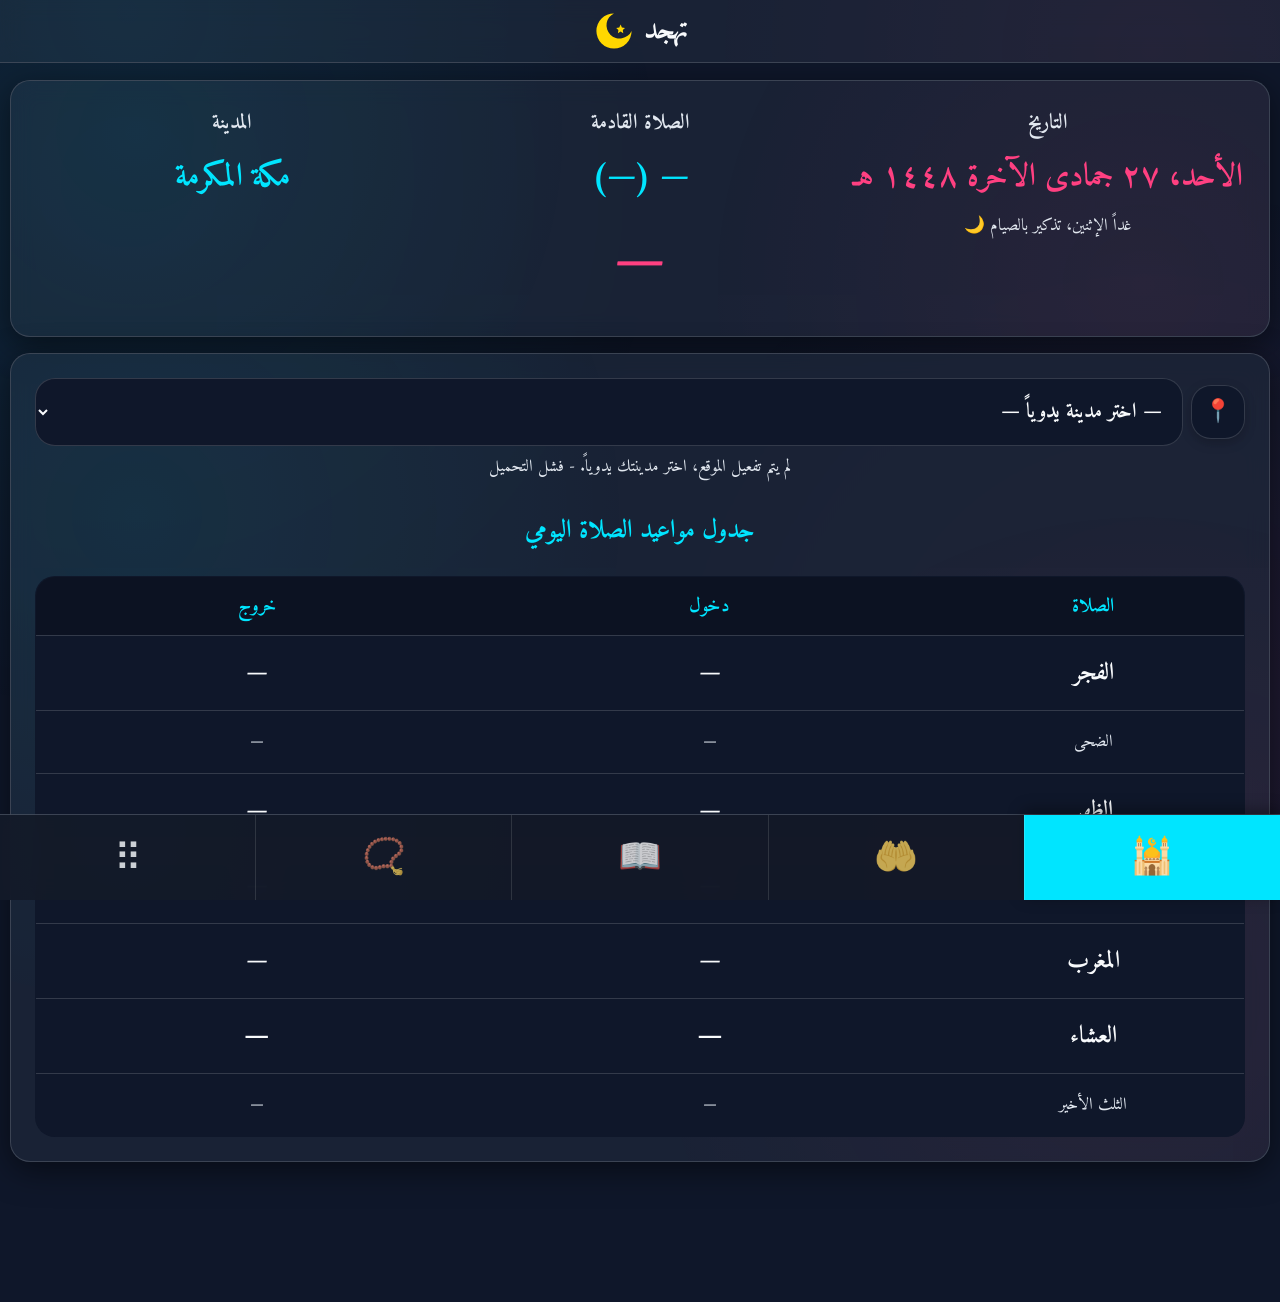
==== commit 351aeaab: "123" ====
--- a/index.html
+++ b/index.html
@@ -38,7 +38,7 @@
   "applicationCategory": "LifestyleApplication",
   "operatingSystem": "All",
   "browserRequirements": "Requires JavaScript and HTML5",
-  "softwareVersion": "1.0.0"
+  "softwareVersion": "1.1.3"
 }
 </script>
   <meta charset="utf-8"/>
@@ -47,7 +47,7 @@
   <link rel="manifest" href="./manifest.webmanifest"/>
   <link rel="icon" href="./assets/img/logo.svg?v=2" type="image/svg+xml">
 <link rel="apple-touch-icon" href="./assets/img/icon-192.png">
-  <link rel="stylesheet" href="./assets/css/styles.css?v=1.0.0"/>
+  <link rel="stylesheet" href="./assets/css/styles.css?v=1.1.3"/>
   <title>تهجد | مواقيت الصلاة، أذكار، والقرآن الكريم</title>
   <link rel="preconnect" href="https://api.aladhan.com" crossorigin>
 <link rel="preconnect" href="https://fonts.googleapis.com">
@@ -185,18 +185,27 @@
   </div>
 
   <div id="quranReader" style="display:none;">
-    <div class="reading-controls" style="display: flex; justify-content: space-between; align-items: center; margin-bottom: 20px;">
-      <button id="backToSurahs" class="btn secondary" style="font-size: 1.2rem;" data-i18n="back_btn">← عودة</button>
-      <div id="surahTitle" style="font-size: 1.8rem; color: var(--accent); font-weight:bold;"></div>
-      <div style="width: 40px;"></div> 
+    <div id="readerHeader">
+      <div style="display: flex; gap: 8px; align-items: center;">
+        <button id="backToSurahs" class="btn secondary" style="font-size: 1.1rem; padding: 8px 12px; min-height: 40px;" data-i18n="back_btn">← عودة</button>
+        <button id="btnPlayQuran" class="btn" style="font-size: 1.1rem; padding: 8px 12px; min-height: 40px;" onclick="playQuranAudio()">▶️ استماع</button>
+      </div>
+      <div id="surahTitle" style="font-size: 1.5rem; color: var(--accent); font-weight:bold;"></div>
     </div>
     
-    <div id="quranText" class="quran-text-container"></div>
+    <div id="quranText" class="quran-text-container" style="margin-top: 40px; padding-top: 30px;"></div>
     
     <div id="quranPageControls" class="reading-controls" style="display: none; justify-content: space-between; align-items: center; margin-top: 20px; border-top: 1px solid var(--border); padding-top: 15px;">
        <button id="btnNextPage" class="btn secondary" style="min-width: 90px;" data-i18n="next_page">التالية ←</button>
        <div id="pageInfo" style="font-weight: bold; color: var(--muted); font-size: 1.3rem;"></div>
        <button id="btnPrevPage" class="btn secondary" style="min-width: 90px;" data-i18n="prev_page">→ السابقة</button>
+    </div>
+
+    <div id="tafsirModal" class="tafsir-modal">
+      <div class="tafsir-card">
+        <button class="close-tafsir" onclick="closeTafsir()">×</button>
+        <div id="tafsirContent"></div>
+      </div>
     </div>
   </div>
 </section>
@@ -222,6 +231,7 @@
     <div style="display: grid; gap: 10px; grid-template-columns: 1fr 1fr;">
        <button onclick="showSection('qibla')" class="btn secondary" style="font-size: 1.2rem;" data-i18n="btn_qibla_sec">🧭 القبلة</button>
        <button onclick="showSection('learning')" class="btn secondary" style="font-size: 1.2rem;" data-i18n="btn_learn_sec">📚 فوائد وتعلم</button>
+       <button onclick="showSection('asma')" class="btn secondary" style="font-size: 1.2rem; grid-column: 1 / -1;" data-i18n="asma_title">✨ أسماء الله الحسنى</button>
     </div>
   </div>
       <div class="pager-card" style="margin-bottom: 16px;">
@@ -284,20 +294,92 @@
   <p class="small" style="margin-top: 8px; text-align: center;">لتسهيل الوصول للأذكار والمواقيت بدون متصفح.</p>
 </div>
       
+      <div class="pager-card" style="margin-bottom: 16px; border: 1px solid var(--danger);">
+        <div style="font-weight: bold; color: var(--danger); margin-bottom: 12px;">إصلاح التطبيق:</div>
+        <button onclick="clearAppCache()" class="btn danger" style="width: 100%; font-size: 1.2rem;">🧹 حذف الذاكرة المؤقتة (Cache)</button>
+        <p class="small" style="margin-top: 8px; text-align: center;">استخدم هذا الخيار إذا واجهت مشكلة أو أردت إجبار التطبيق على تحديث الملفات بالكامل.</p>
+      </div>
+
       <div style="text-align: center; padding: 20px 10px; color: var(--muted); font-size: 1.2rem; font-weight: bold; font-family: Arial, sans-serif;">
-  الإصدار 1.0.0
+  الإصدار 1.1.3
 </div>
     </section>
     <section id="learning" class="section">
   <h3 class="section-title" data-i18n="learning_title">فوائد وتعلم</h3>
   <div id="learnPlan"></div>
   
+  <!-- حاسبة الزكاة ومتتبع الصلوات -->
+  <div class="pager-card" style="margin-top: 20px;">
+    <h3 data-i18n="zakat_title" style="color:var(--accent); margin-bottom:15px; margin-top:0;">حاسبة الزكاة</h3>
+    <input type="number" id="zakatCash" placeholder="الرصيد النقدي" style="width:100%; padding:10px; margin-bottom:10px; border-radius:var(--radius); border:1px solid var(--border); background:var(--bg2); color:var(--fg); font-size:1.3rem;">
+    <input type="number" id="zakatGold" placeholder="قيمة الذهب" style="width:100%; padding:10px; margin-bottom:10px; border-radius:var(--radius); border:1px solid var(--border); background:var(--bg2); color:var(--fg); font-size:1.3rem;">
+    <input type="number" id="zakatSilver" placeholder="قيمة الفضة" style="width:100%; padding:10px; margin-bottom:15px; border-radius:var(--radius); border:1px solid var(--border); background:var(--bg2); color:var(--fg); font-size:1.3rem;">
+    <button id="btnCalcZakat" class="btn" style="width:100%; font-size: 1.3rem;" data-i18n="btn_calc">احسب الزكاة</button>
+    <div id="zakatResult" style="margin-top:15px; font-weight:bold; color:var(--accent); font-size:1.4rem; text-align:center;"></div>
+  </div>
+
+  <div class="pager-card" style="margin-top: 20px;">
+    <h3 data-i18n="missed_title" style="color:var(--accent); margin-bottom:15px; margin-top:0;">قضاء الصلوات</h3>
+    <div style="display:flex; flex-direction:column; gap:10px;">
+      <div style="display:flex; justify-content:space-between; align-items:center; background:var(--bg); padding:10px; border-radius:var(--radius); border: 1px solid var(--border);">
+        <span style="font-weight:bold; font-size:1.2rem;" data-i18n="Fajr">الفجر</span>
+        <div style="display:flex; align-items:center; gap:15px;">
+          <button id="btnMissedSub_Fajr" class="btn secondary" style="padding:5px 15px; min-height:0;">-</button>
+          <span id="missedCount_Fajr" style="font-size:1.3rem; font-weight:bold; min-width:20px; text-align:center;">0</span>
+          <button id="btnMissedAdd_Fajr" class="btn" style="padding:5px 15px; min-height:0;">+</button>
+        </div>
+      </div>
+      <div style="display:flex; justify-content:space-between; align-items:center; background:var(--bg); padding:10px; border-radius:var(--radius); border: 1px solid var(--border);">
+        <span style="font-weight:bold; font-size:1.2rem;" data-i18n="Dhuhr">الظهر</span>
+        <div style="display:flex; align-items:center; gap:15px;">
+          <button id="btnMissedSub_Dhuhr" class="btn secondary" style="padding:5px 15px; min-height:0;">-</button>
+          <span id="missedCount_Dhuhr" style="font-size:1.3rem; font-weight:bold; min-width:20px; text-align:center;">0</span>
+          <button id="btnMissedAdd_Dhuhr" class="btn" style="padding:5px 15px; min-height:0;">+</button>
+        </div>
+      </div>
+      <div style="display:flex; justify-content:space-between; align-items:center; background:var(--bg); padding:10px; border-radius:var(--radius); border: 1px solid var(--border);">
+        <span style="font-weight:bold; font-size:1.2rem;" data-i18n="Asr">العصر</span>
+        <div style="display:flex; align-items:center; gap:15px;">
+          <button id="btnMissedSub_Asr" class="btn secondary" style="padding:5px 15px; min-height:0;">-</button>
+          <span id="missedCount_Asr" style="font-size:1.3rem; font-weight:bold; min-width:20px; text-align:center;">0</span>
+          <button id="btnMissedAdd_Asr" class="btn" style="padding:5px 15px; min-height:0;">+</button>
+        </div>
+      </div>
+      <div style="display:flex; justify-content:space-between; align-items:center; background:var(--bg); padding:10px; border-radius:var(--radius); border: 1px solid var(--border);">
+        <span style="font-weight:bold; font-size:1.2rem;" data-i18n="Maghrib">المغرب</span>
+        <div style="display:flex; align-items:center; gap:15px;">
+          <button id="btnMissedSub_Maghrib" class="btn secondary" style="padding:5px 15px; min-height:0;">-</button>
+          <span id="missedCount_Maghrib" style="font-size:1.3rem; font-weight:bold; min-width:20px; text-align:center;">0</span>
+          <button id="btnMissedAdd_Maghrib" class="btn" style="padding:5px 15px; min-height:0;">+</button>
+        </div>
+      </div>
+      <div style="display:flex; justify-content:space-between; align-items:center; background:var(--bg); padding:10px; border-radius:var(--radius); border: 1px solid var(--border);">
+        <span style="font-weight:bold; font-size:1.2rem;" data-i18n="Isha">العشاء</span>
+        <div style="display:flex; align-items:center; gap:15px;">
+          <button id="btnMissedSub_Isha" class="btn secondary" style="padding:5px 15px; min-height:0;">-</button>
+          <span id="missedCount_Isha" style="font-size:1.3rem; font-weight:bold; min-width:20px; text-align:center;">0</span>
+          <button id="btnMissedAdd_Isha" class="btn" style="padding:5px 15px; min-height:0;">+</button>
+        </div>
+      </div>
+    </div>
+  </div>
+
   <h3 class="section-title" style="margin-top: 20px;" data-i18n="sources_title">مصادر وروابط</h3>
   <ul id="learnCollections" class="custom-list"></ul>
   
   <h3 class="section-title" style="margin-top: 20px;" data-i18n="reminders_title">تذكيرات</h3>
   <ul id="learnReminders" class="custom-list"></ul>
 </section>
+
+    <section id="asma" class="section">
+      <div class="reading-controls" style="display: flex; justify-content: space-between; align-items: center; margin-bottom: 20px;">
+        <button onclick="showSection('settings')" class="btn secondary" style="font-size: 1.2rem;" data-i18n="back_btn">← عودة</button>
+        <h3 class="section-title" data-i18n="asma_title" style="margin: 0; border: none;">أسماء الله الحسنى</h3>
+        <div style="width: 40px;"></div>
+      </div>
+      <div id="asmaContainer" style="display: grid; grid-template-columns: repeat(auto-fill, minmax(150px, 1fr)); gap: 10px;"></div>
+    </section>
+
   </div>
 </main>
 
@@ -314,6 +396,6 @@
   <button data-target="settings" title="المزيد" aria-label="الإعدادات">⠿</button>
 </nav>
 
-<script src="./assets/js/app.js?v=1.0.1" type="module"></script>
+<script src="./assets/js/app.js?v=1.1.3" type="module"></script>
 </body>
 </html>
--- a/assets/css/styles.css
+++ b/assets/css/styles.css
@@ -0,0 +1,393 @@
+
+:root, [data-scheme='brown'] {
+  --bg: #2b221a; --bg2: #3a2e24; --card: #3a2e24; --fg: #fdf5e6; 
+  --muted: #d4c4b7; --accent: #d4af37; --accent2: #b8860b; --danger: #e63946; 
+  --border: rgba(212, 175, 55, 0.35); --radius: 14px; 
+  --card-border: 1px solid var(--border); --card-shadow: 0 8px 24px rgba(0,0,0,0.3); 
+  --pattern-bg: url("data:image/svg+xml,%3Csvg width='40' height='40' viewBox='0 0 40 40' xmlns='http://www.w3.org/2000/svg'%3E%3Cpath d='M20 0l2 10 10 2-10 2-2 10-2-10-10-2 10-2z' fill='%23d4af37' fill-opacity='0.1' fill-rule='evenodd'/%3E%3C/svg%3E");
+}
+
+[data-scheme='colorful'] {
+  --bg: #0f172a; --bg2: rgba(30, 41, 59, 0.7); --card: rgba(30, 41, 59, 0.7);
+  --fg: #f8fafc; --muted: #e2e8f0; --accent: #00e5ff; --accent2: #ff4081; --danger: #ff5252; 
+  --border: rgba(255, 255, 255, 0.15); --radius: 20px; 
+  --card-border: 1px solid rgba(255, 255, 255, 0.15); --card-shadow: 0 8px 32px rgba(0, 0, 0, 0.5); 
+  --pattern-bg: radial-gradient(circle at 10% 20%, rgba(0, 229, 255, 0.08), transparent 40%), radial-gradient(circle at 90% 80%, rgba(255, 64, 129, 0.08), transparent 40%);
+}
+
+[data-scheme='black'] {
+  --bg: #000000;         /* أسود مطلق للخلفية الأساسية والقارئ */
+  --bg2: #080808;        /* أسود قريب جداً للهيدر والفوتر ليعطي عمق */
+  --card: #0c0c0c;       /* أسود بلمحة رمادية بسيطة للكروت لتظهر ملامحها */
+  --fg: #d4c4b7;         /* لون بني خفيف (كريمي ترابي) مريح جداً للعين وغير ناصع */
+  --muted: #666666;      /* لون رمادي للنصوص الأقل أهمية */
+  --accent: #d4af37;     /* لون ذهبي مطفي للعناوين والأرقام */
+  --accent2: #333333;    /* لون للأزرار غير النشطة */
+  --danger: #9e2a2b;     /* أحمر داكن هادئ */
+  --border: #1a1a1a;     /* حدود خفيفة جداً تظهر ملامح الأقسام */
+  --radius: 12px; 
+  --card-border: 1px solid var(--border); 
+  --card-shadow: none; 
+  --pattern-bg: none;    /* إزالة أي نقش لضمان سواد الخلفية في القرآن */
+}
+
+[data-scheme='gray'] {
+  --bg: #1a1c23; --bg2: #272a33; --card: #272a33; --fg: #f1f3f5; --muted: #aab0b6; 
+  --accent: #8ab4f8; --accent2: #5f6368; --danger: #f28b82; --border: rgba(255,255,255,.1);
+  --radius: 16px; --card-border: 1px solid var(--border); --card-shadow: 0 8px 24px rgba(0,0,0,0.3); --pattern-bg: none;
+}
+
+[data-scheme='white'] {
+  --bg: #f4f6f8; --bg2: #ffffff; --card: #ffffff; --fg: #1c1e21; --muted: #606770; 
+  --accent: #1877f2; --accent2: #a0aab5; --danger: #d93025; --border: rgba(0,0,0,.1);
+  --radius: 14px; --card-border: 1px solid var(--border); --card-shadow: 0 4px 16px rgba(0,0,0,0.06); --pattern-bg: none;
+}
+
+*{box-sizing:border-box;min-width:0}
+html,body{margin:0;padding:0;}
+
+body{
+  font-family: 'Amiri', serif;
+  font-size: 1.5rem; 
+  text-rendering:optimizeLegibility;
+  background:var(--bg); color:var(--fg);
+  /* السماح بالسحب الطبيعي */
+  overflow-y: auto; overflow-x: hidden;
+  transition: font-size 0.3s ease, background 0.4s ease, color 0.4s ease;
+}
+
+body::before{
+  content:'';position:fixed;inset:0;pointer-events:none; z-index:-2; background: var(--pattern-bg, none);
+}
+
+a{color:inherit; text-decoration:none;}
+img,svg,canvas{max-width:100%;height:auto}
+
+header{
+  position: fixed; top: 0; left: 0; right: 0;
+  background:var(--bg2); border-bottom:1px solid var(--border);
+  z-index: 1000; backdrop-filter: blur(12px); -webkit-backdrop-filter: blur(12px);
+  transform: translateY(0);
+  transition: transform 0.3s cubic-bezier(0.4, 0, 0.2, 1);
+}
+header.header-hidden {
+  transform: translateY(-100%);
+}
+header::before {
+  content:''; position:absolute; inset:0; pointer-events:none; z-index:-1;
+  background: var(--pattern-bg, none); opacity: 0.6;
+}
+.header-wrap{
+  width:100%; padding:12px 14px; display:flex; align-items:center; justify-content:flex-start; /* لليمين في الـ RTL */
+}
+.brand {
+  display: flex;
+  align-items: center;
+  justify-content: center;
+  padding: 6px 0;
+  font-weight: 900;
+  font-size: 1.8rem;
+  margin: 0; /* Ensures the header doesn't move */
+}
+.brand img{width:44px;height:44px}
+
+main{
+  width:100%; max-width:100%; padding:80px 10px 140px; /* مساحة للهيدر والفوتر */
+  display:grid; gap:16px; margin:0;
+}
+
+.card {
+  background:var(--bg2); border:var(--card-border); border-radius:var(--radius);
+  box-shadow:var(--card-shadow); padding:24px; position:relative; overflow:hidden;
+  transition: background 0.4s ease, box-shadow 0.4s ease, border-color 0.4s ease;
+}
+[data-scheme='colorful'] .card { backdrop-filter: blur(12px); -webkit-backdrop-filter: blur(12px); }
+.card::before { content:''; position:absolute; inset:0; pointer-events:none; z-index:0; background: var(--pattern-bg, none); opacity: 0.8; }
+.card > * { position: relative; z-index: 1; }
+
+.inner-card { padding: 16px; background: rgba(0,0,0,0.1); box-shadow: inset 0 2px 10px rgba(0,0,0,0.1); border: 1px solid var(--border); }
+.grid{display:grid;grid-template-columns:repeat(auto-fit,minmax(260px,1fr));gap:14px}
+.kpi{text-align:center}
+.kpi .label{color:var(--muted);font-size:1.3rem; margin-bottom: 8px; display:block; font-weight:bold;}
+.kpi .value{font-size:2rem;font-weight:900;color:var(--accent)}
+.kpi .value.secondary{color:var(--accent2)}
+
+@keyframes pulse { 0% { opacity: 1; transform: scale(1); } 50% { opacity: 0.8; transform: scale(0.98); } 100% { opacity: 1; transform: scale(1); } }
+.pulse-text { animation: pulse 2s infinite ease-in-out; }
+#nextCountdown{font-size:3.5rem;font-weight:900;color:var(--accent2);margin-top:8px}
+
+.section{display:none;}
+.section.active{display:block; animation: fadeIn 0.4s cubic-bezier(0.4, 0, 0.2, 1) forwards;}
+@keyframes fadeIn { from { opacity: 0; transform: translateY(15px); } to { opacity: 1; transform: none; } }
+
+.row{display:flex;gap:12px;flex-wrap:wrap;align-items:center}
+.row button,.row select,.row input { border:1px solid var(--border);background:var(--bg);color:var(--fg); border-radius:var(--radius);padding:14px 16px;min-height:54px; font-family:'Amiri',serif; font-size: 1.3rem; font-weight: bold; transition: all 0.2s; outline: none; }
+
+.table-wrap{overflow-x:auto;-webkit-overflow-scrolling:touch}
+.table{width:100%;border-collapse:collapse;border: 1px solid var(--border); margin-top:12px; border-radius: var(--radius); overflow: hidden; background: var(--bg);}
+.table th,.table td{padding:16px 8px; border-bottom:1px solid var(--border); font-size: 1.5rem; font-weight: bold;}
+.table thead th{color:var(--accent);background:rgba(0,0,0,0.2); font-size: 1.4rem;}
+.table tr.minor th,.table tr.minor td{color:var(--muted); font-weight: normal;}
+.current-prayer { background-color: rgba(212, 175, 55, 0.15) !important; border-right: 6px solid var(--accent); }
+
+.btn{background:var(--accent);color:var(--bg);border:none;border-radius:var(--radius);padding:14px 20px;font-weight:900;font-family:'Amiri',serif;cursor:pointer; font-size: 1.3rem; transition: all 0.2s; box-shadow: 0 4px 12px rgba(0,0,0,0.2);}
+.btn.secondary{background:var(--bg);color:var(--fg);border:1px solid var(--border); box-shadow: none;}
+.btn.danger{background:var(--danger);color:#fff;}
+
+/* الأزرار السفلية (كبيرة ومتلاصقة وثابتة) */
+.bottom-nav {
+  position: fixed; bottom: 0; left: 0; right: 0;
+  background: var(--bg2); border-top: 1px solid var(--border);
+  display: flex; justify-content: center; align-items: stretch;
+  padding: 0; z-index: 1000; backdrop-filter: blur(12px); -webkit-backdrop-filter: blur(12px);
+  padding-bottom: env(safe-area-inset-bottom, 0px);
+  transform: translate3d(0, 0, 0);
+  -webkit-transform: translate3d(0, 0, 0);
+  transition: transform 0.3s cubic-bezier(0.4, 0, 0.2, 1);
+}
+.bottom-nav.nav-hidden {
+  transform: translate3d(0, 100%, 0);
+  -webkit-transform: translate3d(0, 100%, 0);
+}
+.bottom-nav::before { content:''; position:absolute; inset:0; pointer-events:none; z-index:-1; background: var(--pattern-bg, none); opacity: 0.6; }
+.bottom-nav button { 
+  background: var(--bg); border: none; border-left: 1px solid var(--border); border-radius: 0;
+  font-size: 2.2rem; padding: 20px 0; cursor: pointer; transition: all 0.3s; 
+  flex: 1; margin: 0; display: flex; justify-content: center; 
+  /* تعديل هنا: تقليل الفلتر وزيادة الشفافية للوضوح */
+  filter: grayscale(30%) opacity(0.8); 
+  position: relative; z-index: 1; 
+}
+
+/* تحسين إضافي لزر الإعدادات (المزيد) تحديداً */
+.bottom-nav button[data-target="settings"] {
+  font-size: 2.4rem; /* تكبير بسيط ليظهر الرمز بوضوح */
+  color: var(--fg);
+}
+/* تحسين ظهور الأيقونات غير النشطة في الوضع الأسود */
+[data-scheme='black'] .bottom-nav button {
+    filter: grayscale(100%) brightness(0.7); /* جعلها هادئة وغير لامعة */
+    color: var(--fg);
+}
+
+[data-scheme='black'] .bottom-nav button.active {
+    filter: none; /* الأيقونة النشطة تظهر بلونها الكامل أو الأبيض */
+    background: #111111; /* خلفية خفيفة جداً للزر النشط */
+}
+.bottom-nav button:last-child { border-left: none; }
+.bottom-nav button.active { background: var(--accent); filter: grayscale(0%) opacity(1); box-shadow: 0 -4px 15px rgba(0,0,0,0.4); }
+
+.pills {display: grid; grid-template-columns: repeat(4, 1fr); gap: 10px; margin: 10px 0 20px;}
+.pills button { border: 1px solid var(--border); background: var(--bg); color: var(--fg); border-radius: var(--radius); padding: 12px 4px; min-height: 58px; font-family: 'Amiri', serif; cursor: pointer; font-size: 1.2rem; font-weight: bold; line-height: 1.3; transition: all 0.2s; }
+.pills button.active {background: var(--accent2); color: #fff; border-color: var(--accent2); transform: scale(1.05); }
+
+.pager-wrap{display:grid;gap:18px; width:100%; margin:0 auto}
+.pager-card{padding:26px;border:var(--card-border);border-radius:var(--radius);background:var(--bg);box-shadow:var(--card-shadow); transition: all 0.3s;}
+.dhikr-text,.pager-card .dhikr-text{font-size:2em;line-height:2.2;margin:0;color:var(--accent); font-weight: bold;}
+.pager-meta{display:flex;justify-content:space-between;gap:12px;flex-wrap:wrap;color:var(--muted);font-size:1.2rem;margin-top:16px}
+.pager-controls{display:grid;grid-template-columns:1fr 1fr;gap:14px}
+.pager-index{text-align:center;color:var(--muted);font-size:1.4rem; font-weight: bold;}
+
+.progress{background:rgba(0,0,0,.2);border: 1px solid var(--border);}
+.progress>div{height:100%;width:0;background:var(--accent); transition: width 0.5s cubic-bezier(0.4, 0, 0.2, 1); border-radius: 6px;}
+
+.actions{display:flex;gap:14px;flex-wrap:wrap;justify-content:flex-start;align-items:center;margin-top:16px}
+.actions .left{display:flex;gap:12px;flex-wrap:wrap;align-items:center}
+.btn.tiny,.mini-link{padding:10px 14px !important;min-height:40px !important;font-size:1.2rem !important;border-radius:var(--radius) !important;font-weight:800}
+
+.repeat-square{width:70px;min-width:70px;height:70px;padding:0 !important;border-radius:var(--radius) !important;display:inline-flex;align-items:center;justify-content:center;font-size:1.8rem !important;font-weight:900;font-family:Arial,sans-serif; background: var(--bg2);}
+.repeat-square.wide{width:auto;min-width:90px;padding:0 16px !important}
+.repeat-square.done{background:var(--accent2);color:#fff;border-color:var(--accent2)}
+.when-chip{display:inline-flex;align-items:center;gap:6px;padding:8px 12px;border-radius:var(--radius);border:1px dashed var(--accent);font-size:1.2rem;color:var(--accent)}
+
+.compass{position:relative;width:260px;height:260px;margin:20px auto}
+.compass .dial{position:absolute;inset:0;border-radius:50%;border:6px solid var(--accent);background:var(--bg) url("data:image/svg+xml,%3Csvg width='100%25' height='100%25' viewBox='0 0 100 100' xmlns='http://www.w3.org/2000/svg'%3E%3Ccircle cx='50' cy='50' r='40' fill='none' stroke='%23d4af37' stroke-width='1' stroke-opacity='0.3'/%3E%3C/svg%3E") center center no-repeat; background-size: cover; box-shadow: inset 0 0 20px rgba(0,0,0,0.5);}
+.compass .needle {
+  position: absolute;
+  left: 50%;
+  top: 50%;
+  width: 8px;
+  height: 120px;
+  background: var(--danger);
+  transform-origin: 50% 100%;
+  transform: translate(-50%, -100%) rotate(0deg);
+  border-radius: 6px;
+  box-shadow: 0 4px 8px rgba(0,0,0,0.5);
+
+}
+.tasbeeh-wrap{display:grid;gap:18px; width:100%; margin:0 auto}
+.tasbeeh-meta{display:grid;gap:12px;grid-template-columns:1fr auto}
+#tasbeehPhraseSelect { width: 100%; background-color: var(--bg) !important; border: 2px solid var(--border) !important; color: var(--fg) !important; font-size: 1.6rem !important; font-weight: bold; padding: 16px 12px !important; border-radius: var(--radius); outline: none; transition: border-color 0.3s; }
+.current-tasbeeh{padding:24px;border:var(--card-border);border-radius:var(--radius);background:var(--bg);text-align:center;font-weight:900;font-size:2.2rem;line-height:1.8;color:var(--accent);box-shadow:var(--card-shadow);}
+.tasbeeh-kpi{display:grid;grid-template-columns:repeat(2,minmax(0,1fr));gap:16px}
+.tasbeeh-counter{font-size:4.5rem !important;line-height:1;font-weight:900;color:var(--accent);font-family:Arial,sans-serif}
+.tasbeeh-target{font-size:1.8rem;font-weight:800;color:var(--accent2)}
+.tasbeeh-main-btn-wrap{margin-top:16px;display:flex;justify-content:center}
+.tasbeeh-btn{ width:180px;height:180px;border-radius:50%;font-size:2.5rem;font-weight:900; background: radial-gradient(circle at 30% 30%, var(--accent), var(--accent2)); color:var(--bg);border:6px solid var(--bg);box-shadow:0 10px 30px rgba(0,0,0,0.5), inset 0 0 20px rgba(255,255,255,0.2); display:flex;align-items:center;justify-content:center;font-family:'Amiri',serif;cursor:pointer; transition: all 0.15s cubic-bezier(0.4, 0, 0.2, 1); }
+.tasbeeh-btn:active{transform:scale(.92);box-shadow:0 4px 15px rgba(0,0,0,0.5), inset 0 0 10px rgba(0,0,0,0.2);}
+.tasbeeh-secondary-row{display:flex;justify-content:center;margin-top:18px}
+
+.section-title { font-size: 1.6rem; color: var(--accent); border-bottom: 2px dashed var(--border); padding-bottom: 8px; margin-bottom: 16px;}
+.custom-list { padding-right: 20px; font-size: 1.4rem; line-height: 1.8; }
+.custom-list li { margin-bottom: 12px; }
+.custom-list a { color: var(--accent); text-decoration: underline; text-decoration-color: var(--border); text-underline-offset: 4px; }
+.custom-list a:hover { color: var(--accent2); }
+
+#updateBar{position:fixed;left:50%;bottom:120px;transform:translateX(-50%);width:min(520px,calc(100% - 24px));display:none;gap:10px;align-items:center;justify-content:space-between;background:var(--bg2);border:1px solid var(--accent);border-radius:var(--radius);padding:14px 18px;z-index:9999; box-shadow: 0 10px 30px rgba(0,0,0,0.5);}
+#updateBar .msg{font-size:1.3rem;font-weight:700}
+
+.color-dot {
+  width: 32px !important; height: 32px !important;
+  border-radius: 50% !important; border: 2px solid rgba(255,255,255,0.3) !important;
+  cursor: pointer; padding: 0 !important; min-height: auto !important;
+  box-shadow: 0 4px 8px rgba(0,0,0,0.3); transition: transform 0.2s cubic-bezier(0.4, 0, 0.2, 1);
+}
+.color-dot:hover { border-color: var(--accent) !important; transform: scale(1.1); }
+
+@media (max-width:768px){
+  #nextCountdown{font-size:3.5rem}
+  .row{flex-direction:column;align-items:stretch} .row>*{width:100%}
+  .compass{width:220px;height:220px} .tasbeeh-btn{width:160px;height:160px;font-size:2.2rem}
+}
+@media (max-width:420px){
+  body{font-size:1.3rem} .card{padding:16px}
+  .brand img{width:38px;height:38px} .brand{font-size:1.6rem}
+  #nextCountdown{font-size:3rem} .table th,.table td{padding:12px 4px;font-size:1.3rem}
+  .tasbeeh-counter{font-size:3.8rem !important} .tasbeeh-target{font-size:1.5rem}
+  .tasbeeh-btn{width:140px;height:140px;font-size:2rem}
+  .pills button { font-size: 1.1rem; padding: 8px 2px; min-height: 50px; }
+  .bottom-nav button { font-size: 2.1rem; padding: 18px 0; }
+}
+.surah-grid { display: grid; grid-template-columns: repeat(auto-fill, minmax(140px, 1fr)); gap: 12px; }
+.surah-card { background: var(--bg); border: 1px solid var(--border); padding: 16px; border-radius: var(--radius); text-align: center; cursor: pointer; transition: all 0.2s; box-shadow: var(--card-shadow); }
+.surah-card:hover { border-color: var(--accent); transform: translateY(-2px); }
+.surah-name { font-size: 1.6rem; font-weight: bold; color: var(--accent); }
+.surah-meta { font-size: 1.1rem; color: var(--muted); margin-top: 5px; }
+
+.ayah-text { display: inline; }
+/* تعديل شكل رقم الآية */
+.ayah-number { 
+  display: inline-flex; align-items: center; justify-content: center; 
+  width: 36px; height: 36px; margin: 0 8px; font-size: 1.1rem; 
+  /* جعل رقم الآية يتبع اللون الذهبي المطفي */
+  color: var(--accent) !important; 
+  background: url("data:image/svg+xml,%3Csvg xmlns='http://www.w3.org/2000/svg' viewBox='0 0 36 36'%3E%3Cpath fill='none' stroke='%23d4af37' stroke-width='1.5' d='M18 2L22.5 7L29.5 8.5L30.5 15.5L35 20.5L30.5 25.5L29.5 32.5L22.5 34L18 39L13.5 34L6.5 32.5L5.5 25.5L1 20.5L5.5 15.5L6.5 8.5L13.5 7Z'/%3E%3C/svg%3E") no-repeat center center; 
+  background-size: contain; 
+  /* إضافة فلتر لتخفيف حدة اللون وجعله مريحاً للعين في الظلام */
+  filter: sepia(0.4); 
+}
+/* أضف هذا النمط في ملف styles.css */
+.small, .table tr.minor th, .table tr.minor td {
+  font-size: 1.1rem !important; /* حجم خط صغير وموحد */
+  color: var(--muted) !important;
+  font-weight: normal !important;
+}
+/* أضف هذه الأنماط في نهاية ملف assets/css/styles.css */
+
+/* توحيد حجم خط الأرقام في الجدول */
+.time-font {
+  font-size: 1.4rem !important;
+  font-weight: bold !important;
+  font-family: Arial, sans-serif; /* استخدام خط سليم للأرقام لضمان التساوي */
+}
+
+/* توحيد الحجم الصغير (الضحى، الثلث الأخير، دقة الموقع، وتفاصيل العشاء) */
+.small, .table tr.minor th, .table tr.minor td {
+  font-size: 1.05rem !important; 
+  color: var(--muted) !important;
+  font-weight: normal !important;
+}
+
+/* ضبط عناوين الجدول */
+.table thead th {
+  font-size: 1.2rem !important;
+  padding: 12px 5px !important;
+}
+/* واجهة القراءة الكاملة للقرآن */
+/* تعديل واجهة القارئ لضمان السواد المطلق */
+.reader-overlay {
+  position: fixed; inset: 0; 
+  /* إجبار الخلفية على السواد المطلق المتوافق مع شاشات الأيفون */
+  background: var(--bg) !important; 
+  z-index: 9999;
+  display: flex; flex-direction: column; 
+  padding: env(safe-area-inset-top) 0 env(safe-area-inset-bottom);
+}
+.reader-header {
+  display: flex; align-items: center; justify-content: space-between;
+  padding: 10px 15px; border-bottom: 1px solid var(--border); background: var(--bg2);
+}
+/* تعديل منطقة نص القرآن (الخط واللون) */
+
+.reader-footer {
+  display: flex; align-items: center; justify-content: space-between;
+  padding: 12px 20px; background: var(--bg2); border-top: 1px solid var(--border);
+}
+.back-btn { font-size: 2.5rem; background: none; border: none; color: var(--accent); cursor: pointer; }
+.reader-title { font-size: 1.4rem; font-weight: bold; color: var(--accent); }
+/* تنسيقات قسم القرآن الكريم والبث */
+.surah-grid { display: grid; grid-template-columns: repeat(auto-fill, minmax(140px, 1fr)); gap: 12px; }
+.surah-card {
+    display: flex;
+    justify-content: space-between;
+    padding: 15px;
+    margin-bottom: 10px;
+    background: var(--bg-card);
+    border-radius: 10px;
+    cursor: pointer;
+    transition: 0.3s;
+}
+
+.surah-card:hover {
+    transform: scale(1.02);
+    border-right: 5px solid var(--primary);
+}
+.surah-name { font-size: 1.6rem; font-weight: bold; color: var(--accent); }
+.surah-meta { font-size: 1.1rem; color: var(--muted); margin-top: 5px; }
+
+.video-container {
+  position: relative; width: 100%; aspect-ratio: 16 / 9;
+  border-radius: var(--radius); overflow: hidden; background: #000; margin-top: 10px;
+}
+.video-container iframe { position: absolute; top: 0; left: 0; width: 100%; height: 100%; border: none; }
+
+#quranTabs { margin-bottom: 20px; display: grid; grid-template-columns: 1fr 1fr; gap: 10px; }
+.quran-text-container {
+    font-family: 'Amiri', serif; /* يفضل استخدام خط عثماني */
+    font-size: 1.5rem;
+    line-height: 2.5;
+    text-align: center;
+    padding: 100px 20px 40px;
+    background: var(--bg-card);
+    border-radius: 15px;
+    direction: rtl;
+}
+
+.quran-header {
+    position: sticky;
+    top: 0;
+    background: var(--bg-body);
+    z-index: 10;
+    padding: 10px 0;
+}
+
+#readerHeader {
+    position: fixed; top: 0; left: 0; right: 0; z-index: 1001;
+    background: var(--bg2); padding: 12px 15px;
+    padding-top: calc(12px + env(safe-area-inset-top, 0px));
+    border-bottom: 1px solid var(--border);
+    display: flex; justify-content: space-between; align-items: center;
+    transition: transform 0.3s cubic-bezier(0.4, 0, 0.2, 1);
+}
+#readerHeader.header-hidden {
+    transform: translateY(-100%);
+}
+
+/* --- إضافات القرآن الكريم (تفسير وصوت وبسملة) --- */
+.basmalah { font-size: 2.2rem; font-weight: bold; color: var(--accent); text-align: center; margin: 25px 0 15px; font-family: 'Amiri', serif; line-height: 1.5; }
+.ayah-text { cursor: pointer; transition: background 0.3s, color 0.3s; display: inline; border-radius: 4px; padding: 2px 0; }
+.ayah-text:hover { background: rgba(212, 175, 55, 0.15); }
+.ayah-active { color: var(--accent) !important; font-weight: bold; background: rgba(212, 175, 55, 0.2); }
+.tafsir-modal { position: fixed; inset: 0; background: rgba(0,0,0,0.85); z-index: 10000; display: none; justify-content: center; align-items: center; padding: 20px; opacity: 0; animation: fadeIn 0.3s forwards; backdrop-filter: blur(5px); -webkit-backdrop-filter: blur(5px); }
+.tafsir-card { background: var(--bg); padding: 30px 20px 20px; border-radius: var(--radius); border: 1px solid var(--border); max-width: 600px; width: 100%; max-height: 80vh; overflow-y: auto; position: relative; box-shadow: 0 10px 40px rgba(0,0,0,0.5); font-family: 'Amiri', serif; }
+.close-tafsir { position: absolute; top: 10px; left: 15px; background: var(--danger); color: #fff; border: none; width: 32px; height: 32px; border-radius: 50%; font-size: 1.4rem; cursor: pointer; font-weight: bold; display: flex; align-items: center; justify-content: center; box-shadow: 0 4px 8px rgba(0,0,0,0.3); }
